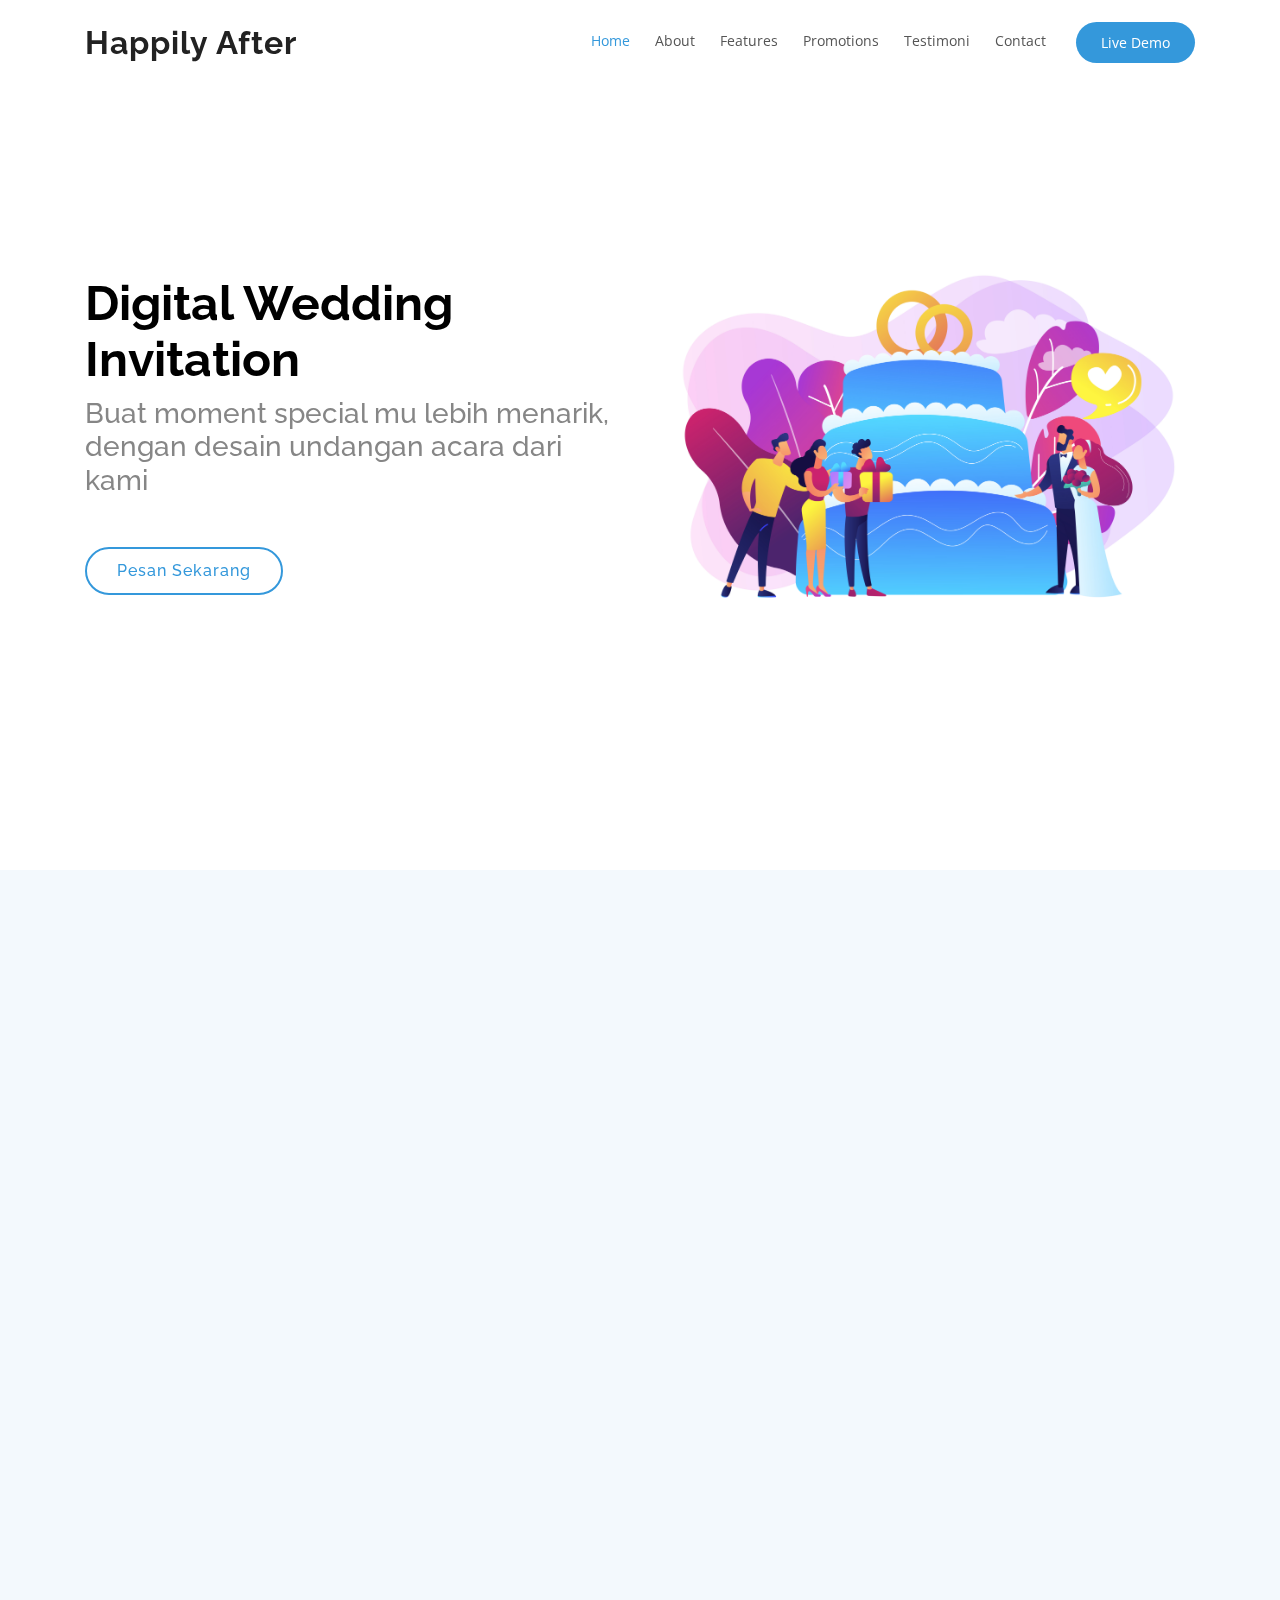
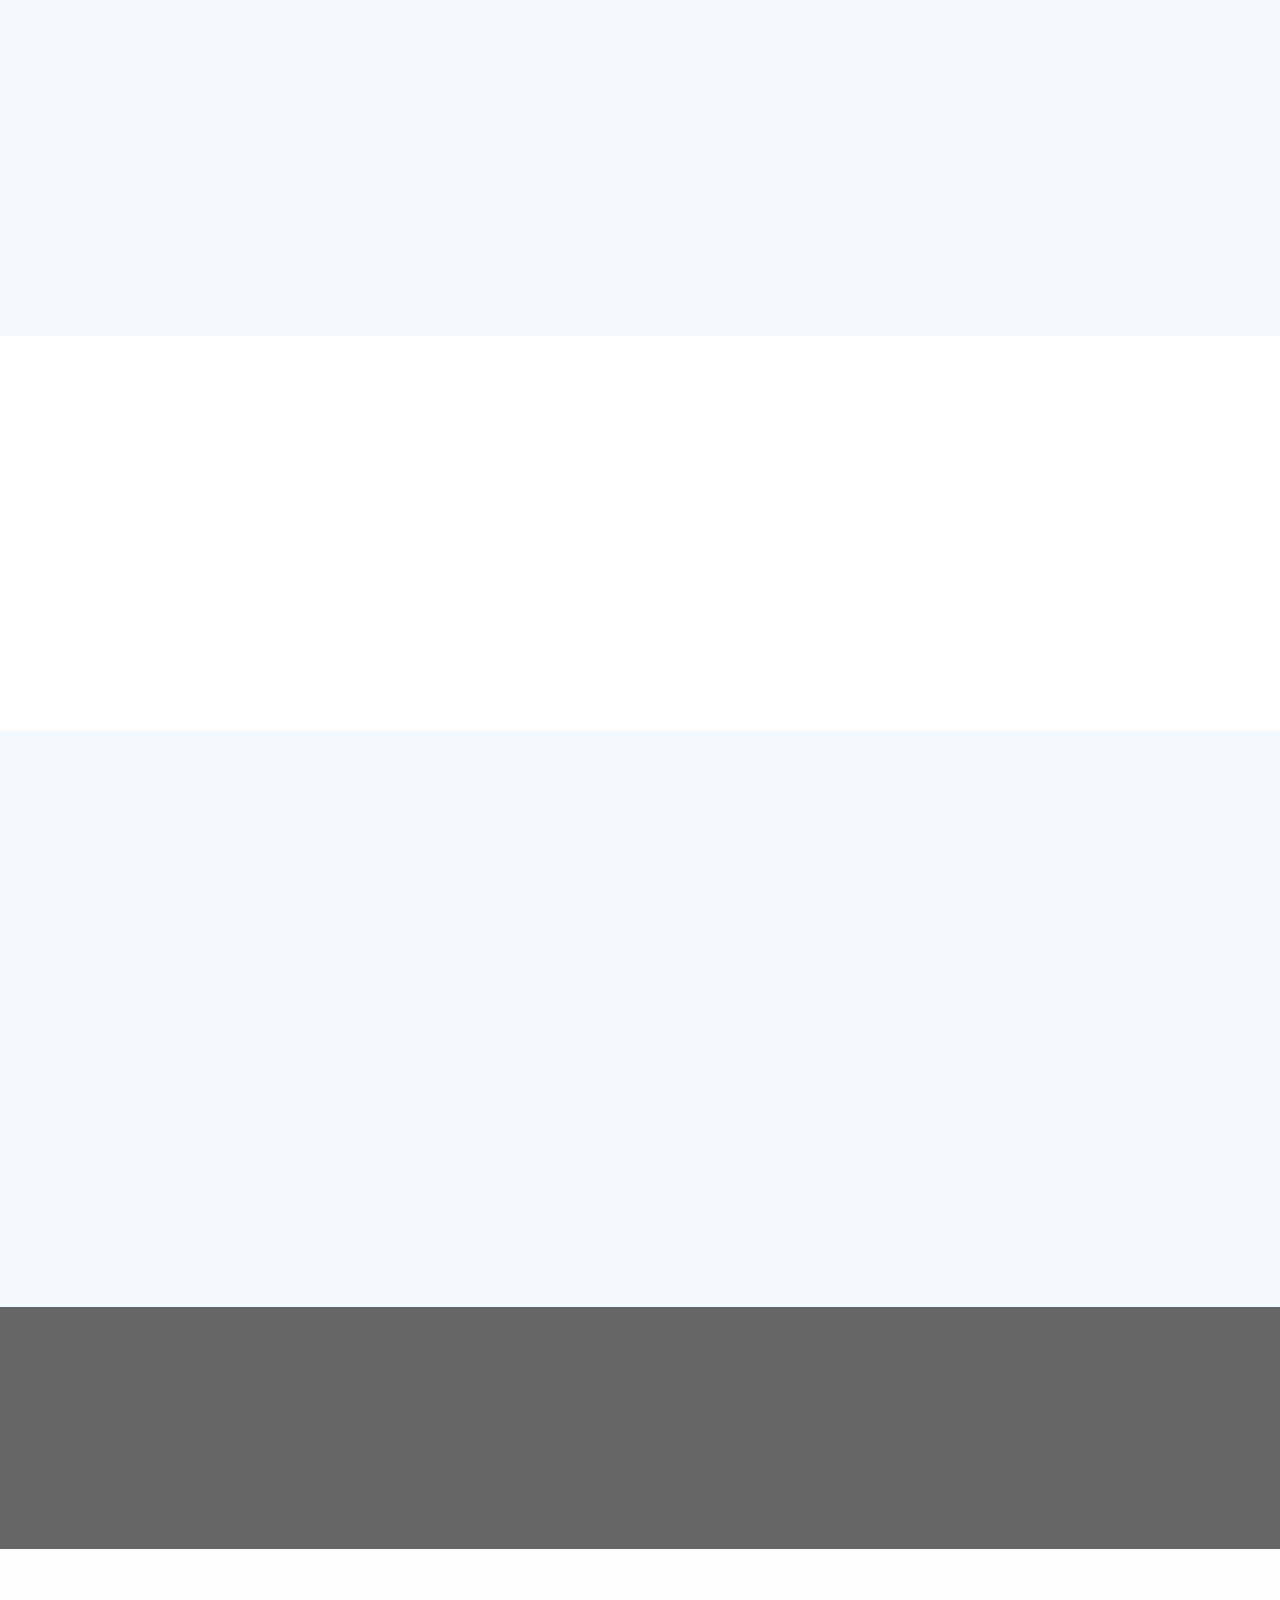
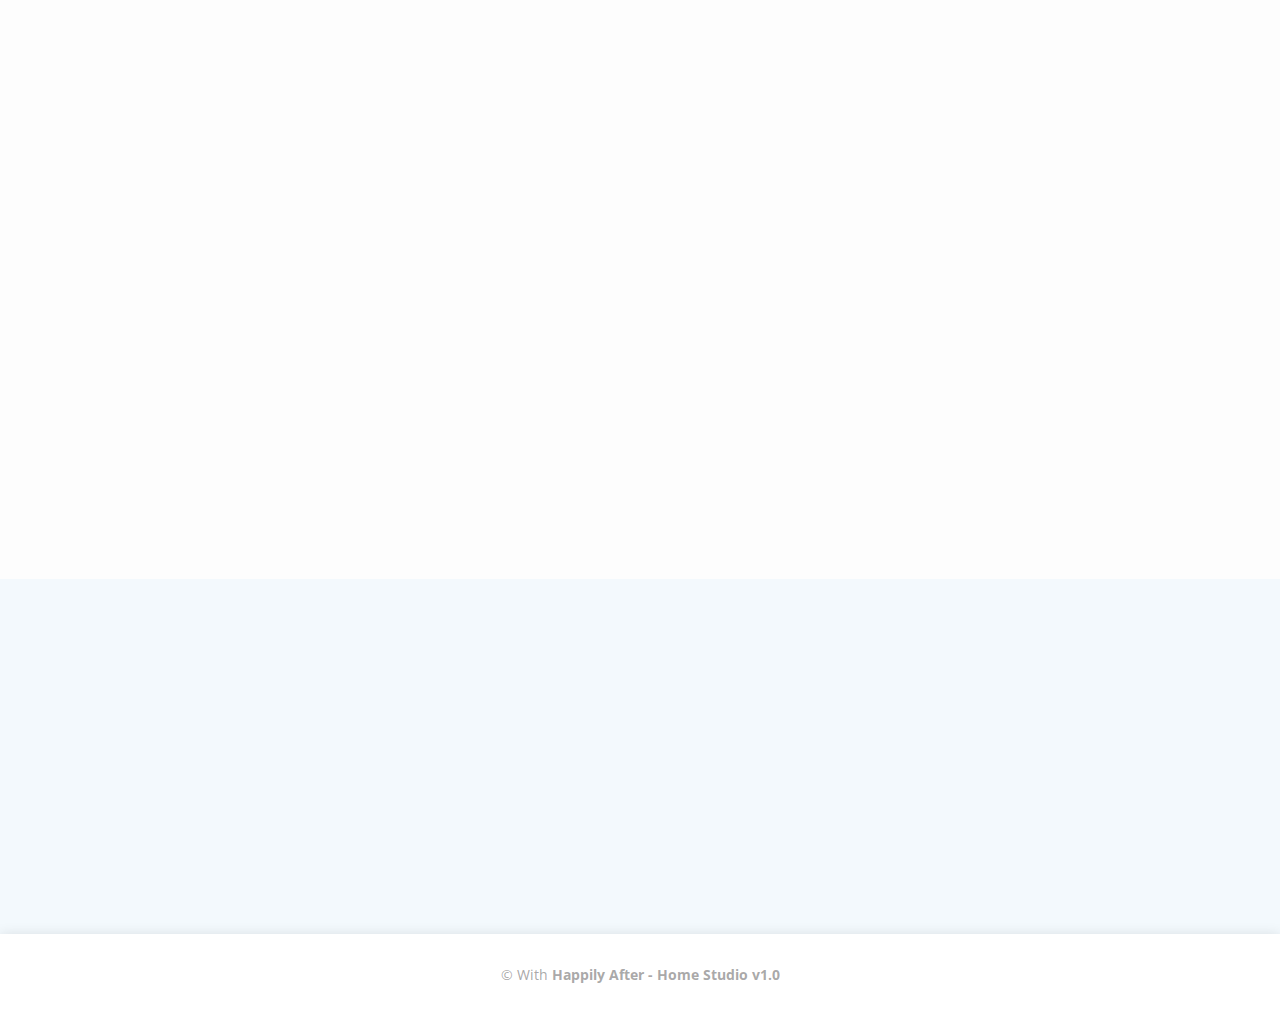
==== index.html @ ebf78a00 "final komit-1" ====
<!DOCTYPE html>
<html lang="en">
  <head>
    <meta charset="utf-8">
    <meta content="width=device-width, initial-scale=1.0" name="viewport">

    <title>Happily After</title>
    <meta content="" name="description">
    <meta content="" name="keywords">

    <!-- Favicons -->
    <link href="public/img/logo1.png" rel="icon">

    <!-- Google Fonts -->
    <link href="https://fonts.googleapis.com/css?family=Open+Sans:300,300i,400,400i,600,600i,700,700i|Raleway:300,300i,400,400i,500,500i,600,600i,700,700i|Poppins:300,300i,400,400i,500,500i,600,600i,700,700i" rel="stylesheet">

    <!-- Vendor CSS Files -->
    <link href="public/vendor/bootstrap/css/bootstrap.min.css" rel="stylesheet">
    <link href="public/vendor/icofont/icofont.min.css" rel="stylesheet">
    <link href="public/vendor/remixicon/remixicon.css" rel="stylesheet">
    <link href="public/vendor/boxicons/css/boxicons.min.css" rel="stylesheet">
    <link href="public/vendor/owl.carousel/assets/owl.carousel.min.css" rel="stylesheet">
    <link href="public/vendor/venobox/venobox.css" rel="stylesheet">
    <link href="public/vendor/aos/aos.css" rel="stylesheet">

    <!-- Template Main CSS File -->
    <link href="public/css/style.css" rel="stylesheet">


  </head>

  <!-- <body oncontextmenu="return false" onkeydown="return false;" onmousedown="return false;"> -->
  <body>

    <!-- ======= Header ======= -->
    <header id="header" class="fixed-top d-flex align-items-center">
      <div class="container d-flex align-items-center">

        <div class="logo mr-auto">
          <h2 class="text-light"><a href="#"><span>Happily After</span></a></h2>
          <!-- Uncomment below if you prefer to use an image logo -->
          <!-- <a href="index.html"><img src="assets/img/logo.png" alt="" class="img-fluid"></a>-->
        </div>

        <nav class="nav-menu d-none d-lg-block">
          <ul>
            <li class="active nav-link"><a href="#">Home</a></li>
            <li class="two"><a href="#about">About</a></li>
            <li class="nav-link"><a href="#features">Features</a></li>
            <li class="nav-link"><a href="#promotions">Promotions</a></li>
            <li class="nav-link"><a href="#promotions">Testimoni</a></li>
            <li class="nav-link"><a href="#contact">Contact</a></li>

            <li class="get-started"><a href="https://ha-demo.netlify.app">Live Demo</a></li>
          </ul>
        </nav><!-- .nav-menu -->

      </div>
    </header><!-- End Header -->


    <!-- ======= Hero Section ======= -->
    <section id="hero" class="d-flex align-items-center">

      <div class="container">
        <div class="row">
          <div class="col-lg-6 pt-5 pt-lg-0 order-2 order-lg-1 d-flex flex-column justify-content-center">
            <h1 data-aos="fade-up">Digital Wedding Invitation</h1>
            <h3 data-aos="fade-up" data-aos-delay="400">
              Buat moment special mu lebih menarik, dengan desain undangan acara dari kami
            </h3>
            <div data-aos="fade-up" data-aos-delay="800">
              <a href="https://api.whatsapp.com/send?phone=82262226562&text=Hallo%20happily%20after,%20Saya%20mau%20pesan%20undangan%20pernikahan." class="btn-get-started scrollto">Pesan Sekarang</a>
            </div>
          </div>
          <div class="col-lg-6 order-1 order-lg-2 hero-img" data-aos="fade-left" data-aos-delay="200">
            <img src="public/img/hero-img.jpg" class="img-fluid animated" alt="">
          </div>
        </div>
      </div>

    </section><!-- End Hero -->

    <section></section>



    <main id="main">

      <!-- ======= About Us Section ======= -->
      <section id="about" class="about">
        <div class="container">

          <div class="section-title" data-aos="fade-up">
            <h2>About Us</h2>
          </div>

            <div class="row content">
              <div class="col-lg-6" data-aos="fade-up" data-aos-delay="150">
                <p>
                  <h3>Percayakan Undangan Kamu Kepada Kami</h3>
                  <i><small>
                    Happily After merupakan sebuah platform untuk menginisiasi trend baru dalam pembuatan digital invitation. 
                    Disini kami akan membantu menetukan desain undangan tebaik untuk hari spesial kamu.
                  </small></i> 
                </p>
                <ul>
                  <li><i class="ri-award-line"></i> Butuh undangan acara lainnya ? Kami siap membantu.</li>
                  <li><i class="ri-award-line"></i> Biaya Hosting ? GRATIS!!</li>
                  <li><i class="ri-award-line"></i> Kami bantu dalam penyesuaian desain.</li>
                </ul>
                <i><small>
                  Kamu tidak perlu khawatir lagi tentang permasalahan jumlah undangan yang dicetak, dengan undangan online kamu bisa menghemat segalanya.
                </small></i> 
              </div>
              <div class="col-6 col-md-6 pt-4 pt-lg-0 text-right" data-aos="fade-up" data-aos-delay="300"><br>
                <img src="public/img/logo1.png" class="img-fluid" alt="" data-aos="zoom-in">
              </div>

            </div><br><br>


            <!-- about more -->
            <section class="services">
              <div class="section-title" data-aos="fade-up" data-aos-delay="150">
                <h4 style="color: black;">Kelebihan Menggunakan Undangan Digital</h4>
                <hr>
              </div>

              <div class="row">
                <div class="col-md-6 col-lg-3 d-flex align-items-stretch mb-5 mb-lg-0">
                  <div class="icon-box" data-aos="fade-up" data-aos-delay="100">
                    <div class="icon"><i class='bx bx-paper-plane'></i></div>
                    <h4 class="title"><a href="">Menghemat Penggunaan Kertas</a></h4>
                    <p class="description">Dengan mengurangi penggunaan kertas, kamu sudah ikut serta dalam menghijaukan bumi</p>
                  </div>
                </div>

                <div class="col-md-6 col-lg-3 d-flex align-items-stretch mb-5 mb-lg-0">
                  <div class="icon-box" data-aos="fade-up" data-aos-delay="200">
                    <div class="icon"><i class='bx bx-trending-down'></i></div>
                    <h4 class="title"><a href="">Hemat Biaya</a></h4>
                    <p class="description">Undangan digital menekan pengeluaran biaya, karena kamu tidak perlu lagi memikirkan biaya cetak</p>
                  </div>
                </div>

                <div class="col-md-6 col-lg-3 d-flex align-items-stretch mb-5 mb-lg-0">
                  <div class="icon-box" data-aos="fade-up" data-aos-delay="300">
                    <div class="icon"><i class='bx bxs-share-alt' ></i></div>
                    <h4 class="title"><a href="">Share Unlimited </a></h4>
                    <p class="description">Kamu dapat membagikan undangan pernikahan mu ke banyak orang</p>
                  </div>
                </div>
                <div class="col-md-6 col-lg-3 d-flex align-items-stretch mb-5 mb-lg-0">
                  <div class="icon-box" data-aos="fade-up" data-aos-delay="400">
                    <div class="icon"><i class='bx bx-timer'></i></div>
                    <h4 class="title"><a href="">Menghemat Waktu </a></h4>
                    <p class="description">Cukup beritahu kami, kami akan urus sampai undangan mengudara </p>
                  </div>
                </div>

              </div>
            </section>

          </div>

        </div>
      </section><!-- End About Us Section

        <!-- ======= Features Section ======= -->
    <section id="features" class="features">
      <div class="container">

        <div class="section-title" data-aos="fade-up">
          <h2>Features</h2>
          <p>Untuk Undangan Kamu Menjadi Lebih Spesial</p>
        </div>

        <div class="row" data-aos="fade-up" data-aos-delay="300">
          <div class="col-lg-3 col-md-4">
            <div class="icon-box">
              <i class="bx bxs-music" style="color: #ffbb2c;"></i>
              <h3><a href="">Lagu Favorit</a></h3>
            </div>
          </div>
          <div class="col-lg-3 col-md-4 mt-4 mt-md-0">
            <div class="icon-box">
              <i class="bx bx-photo-album" style="color: #5578ff;"></i>
              <h3><a href="">Gallery Foto</a></h3>
            </div>
          </div>
          <div class="col-lg-3 col-md-4 mt-4 mt-md-0">
            <div class="icon-box">
              <i class="bx bx-slideshow" style="color: #e80368;"></i>
              <h3><a href="">Slideshow Utama</a></h3>
            </div>
          </div>
          <div class="col-lg-3 col-md-4 mt-4 mt-lg-0">
            <div class="icon-box">
              <i class="bx bx-user-circle" style="color: #e361ff;"></i>
              <h3><a href="">Biodata</a></h3>
            </div>
          </div>
          <div class="col-lg-3 col-md-4 mt-4">
            <div class="icon-box">
              <i class="bx bxs-heart" style="color: #47aeff;"></i>
              <h3><a href="">Cerita Cinta</a></h3>
            </div>
          </div>
          <div class="col-lg-3 col-md-4 mt-4">
            <div class="icon-box">
              <i class="bx bxl-youtube" style="color: #ffa76e;"></i>
              <h3><a href="">Share Video</a></h3>
            </div>
          </div>
          <div class="col-lg-3 col-md-4 mt-4">
            <div class="icon-box">
              <i class="bx bx-map" style="color: #11dbcf;"></i>
              <h3><a href="">Denah Lokasi</a></h3>
            </div>
          </div>
          <div class="col-lg-3 col-md-4 mt-4">
            <div class="icon-box">
              <i class="bx bx-book-reader" style="color: #4233ff;"></i>
              <h3><a href="">Detail Acara</a></h3>
            </div>
          </div>
          <!-- <div class="col-lg-3 col-md-4 mt-4">
            <div class="icon-box">
              <i class="ri-anchor-line" style="color: #b2904f;"></i>
              <h3><a href="">Dirada Pack</a></h3>
            </div>
          </div>
          <div class="col-lg-3 col-md-4 mt-4">
            <div class="icon-box">
              <i class="ri-disc-line" style="color: #b20969;"></i>
              <h3><a href="">Moton Ideal</a></h3>
            </div>
          </div>
          <div class="col-lg-3 col-md-4 mt-4">
            <div class="icon-box">
              <i class="ri-base-station-line" style="color: #ff5828;"></i>
              <h3><a href="">Verdo Park</a></h3>
            </div>
          </div>
          <div class="col-lg-3 col-md-4 mt-4">
            <div class="icon-box">
              <i class="ri-fingerprint-line" style="color: #29cc61;"></i>
              <h3><a href="">Flavor Nivelanda</a></h3>
            </div>
          </div>
        </div> -->

      </div>
    </section><!-- End Features Section -->

        <!-- ======= Services Section/ Futures ======= -->
        <!-- <section id="services" class="services">
          <div class="container">

            <div class="section-title" data-aos="fade-up">
              <h2>Features</h2>
              <p>Untuk Undangan Kamu Menjadi Lebih Spesial</p>
            </div>

            <div class="row">
              <div class="col-md-6 col-lg-3 d-flex align-items-stretch mb-5 mb-lg-0">
                <div class="icon-box" data-aos="fade-up" data-aos-delay="100">
                  <div class="icon"><i class="bx bxs-music"></i></div>
                  <h4 class="title"><a href="">Lagu Favorit</a></h4>
                  <p class="description">Permanis undangan kamu dengan iringan lagu kesukaan kamu</p>
                </div>
              </div>

              <div class="col-md-6 col-lg-3 d-flex align-items-stretch mb-5 mb-lg-0">
                <div class="icon-box" data-aos="fade-up" data-aos-delay="200">
                  <div class="icon"><i class="bx bx-photo-album"></i></div>
                  <h4 class="title"><a href="">Gallery Foto</a></h4>
                  <p class="description">Kenang dan abadikan moment terbaik kamu untuk kerabat dan teman-teman</p>
                </div>
              </div>

              <div class="col-md-6 col-lg-3 d-flex align-items-stretch mb-5 mb-lg-0">
                <div class="icon-box" data-aos="fade-up" data-aos-delay="300">
                  <div class="icon"><i class="bx bx-slideshow"></i></div>
                  <h4 class="title"><a href="">Slide Show</a></h4>
                  <p class="description">Tampilkan foto terbaik kamu yang akan berganti secara otomatis</p>
                </div>
              </div>
              <div class="col-md-6 col-lg-3 d-flex align-items-stretch mb-5 mb-lg-0">
                <div class="icon-box" data-aos="fade-up" data-aos-delay="400">
                  <div class="icon"><i class="bx bx-user-circle"></i></div>
                  <h4 class="title"><a href="">Biodata </a></h4>
                  <p class="description">Bagikan cerita perjalan cinta romantis kamu dan pasangan </p>
                </div>
              </div>

            </div>
            
            <br><br>

            <div class="row">
              <div class="col-md-6 col-lg-3 d-flex align-items-stretch mb-5 mb-lg-0">
                  <div class="icon-box" data-aos="fade-up" data-aos-delay="400">
                    <div class="icon"><i class="bx bxs-heart"></i></div>
                    <h4 class="title"><a href="">Historikal</a></h4>
                    <p class="description">Bagikan cerita perjalan cinta romantis kamu dan pasangan </p>
                  </div>
                </div>
                
                <div class="col-md-6 col-lg-3 d-flex align-items-stretch mb-5 mb-lg-0">
                  <div class="icon-box" data-aos="fade-up" data-aos-delay="400">
                    <div class="icon"><i class="bx bxl-youtube"></i></div>
                    <h4 class="title"><a href="">Share Video</a></h4>
                    <p class="description">Bagikan moment video bahagai kamu disini</p>
                  </div>
                </div>

                <div class="col-md-6 col-lg-3 d-flex align-items-stretch mb-5 mb-lg-0">
                  <div class="icon-box" data-aos="fade-up" data-aos-delay="400">
                    <div class="icon"><i class="bx bx-map"></i></div>
                    <h4 class="title"><a href="">Denah Lokasi</a></h4>
                    <p class="description">Tentukan lokasi acara kamu untuk mempermudah tamu undangan</p>
                  </div>
                </div>

                <div class="col-md-6 col-lg-3 d-flex align-items-stretch mb-5 mb-lg-0">
                  <div class="icon-box" data-aos="fade-up" data-aos-delay="400">
                    <div class="icon"><i class="bx bx-book-reader"></i></div>
                    <h4 class="title"><a href="">Detail Acara </a></h4>
                    <p class="description">Informasikan acara special kamu dan pasangan secara detail</p>
                  </div>
                </div>

            </div>
          </div>
        </section>End Services Section -->


        <!-- ======= Promotions Section ======= -->
        <section id="promotions" class="testimonials section-bg">
          <div class="container">

            <div class="section-title promosi" data-aos="fade-up">
              <h2>Promotions</h2>
              <p>Promo yang akan Kamu dapat di Bulan ini</p>
            </div>

            <div class="owl-carousel testimonials-carousel" data-aos="fade-up" data-aos-delay="200">

              <div class="testimonial-wrap">
                <div class="testimonial-item">
                  <h3>Saul Goodman</h3>
                  <h4>Ceo &amp; Founder</h4>
                  <p>
                    <i class="bx bxs-quote-alt-left quote-icon-left"></i>
                    Proin iaculis purus consequat sem cure digni ssim donec porttitora entum suscipit rhoncus. Accusantium quam, ultricies eget id, aliquam eget nibh et. Maecen aliquam, risus at semper.
                    <i class="bx bxs-quote-alt-right quote-icon-right"></i>
                  </p>
                </div>
              </div>

              <div class="testimonial-wrap">
                <div class="testimonial-item">
                  <h3>Sara Wilsson</h3>
                  <h4>Designer</h4>
                  <p>
                    <i class="bx bxs-quote-alt-left quote-icon-left"></i>
                    Export tempor illum tamen malis malis eram quae irure esse labore quem cillum quid cillum eram malis quorum velit fore eram velit sunt aliqua noster fugiat irure amet legam anim culpa.
                    <i class="bx bxs-quote-alt-right quote-icon-right"></i>
                  </p>
                </div>
              </div>

              <div class="testimonial-wrap">
                <div class="testimonial-item">
                  <h3>Jena Karlis</h3>
                  <h4>Store Owner</h4>
                  <p>
                    <i class="bx bxs-quote-alt-left quote-icon-left"></i>
                    Enim nisi quem export duis labore cillum quae magna enim sint quorum nulla quem veniam duis minim tempor labore quem eram duis noster aute amet eram fore quis sint minim.
                    <i class="bx bxs-quote-alt-right quote-icon-right"></i>
                  </p>
                </div>
              </div>

            </div>

          </div>
        </section><!-- End Promo Section -->

         <!-- ======= Call To Action Section ======= -->
         <section id="call-to-action">
          <div class="container">
            <div class="row" data-aos="zoom-in">
              <div class="col-lg-9 text-center text-lg-left">
                <h3 class="cta-title">Ayo Pesan Sekarang Juga</h3>
                <p class="cta-text"> Hubungi kami via whatsapp atau pun email, Kami akan selalu siap membantu kamu.</p>
              </div>
              <div class="col-lg-3 cta-btn-container text-center">
                <a class="cta-btn align-middle" href="https://api.whatsapp.com/send?phone=82262226562&text=Hallo%20happily%20after,%20Saya%20mau%20pesan%20undangan%20pernikahan." class="btn-get-started scrollto">Hubungi Kami</a>
              </div>
            </div>

          </div>
        </section><!-- End Call To Action Section -->

        <!-- ======= Testimonials Section ======= -->
        <section id="testimonials" class="testimonials section-bg">
          <div class="container">

            <div class="section-title" data-aos="fade-up">
              <h2>Testimoni</h2>
              <p>Apa Kata Mereka Yang Sudah Menjadi Bagian Dari Happily After <p style="color: red;">(!!! UNDER MAINTANCE !!!)</p></p>
            </div>

            <div class="owl-carousel testimonials-carousel" data-aos="fade-up" data-aos-delay="200">

              <div class="testimonial-wrap">
                <div class="testimonial-item">
                  <img src="public/img/testimonials/testimonials-1.jpg" class="testimonial-img" alt="">
                  <h3>Saul Goodman</h3>
                  <h4>Ceo &amp; Founder</h4>
                  <p>
                    <i class="bx bxs-quote-alt-left quote-icon-left"></i>
                    Proin iaculis purus consequat sem cure digni ssim donec porttitora entum suscipit rhoncus. Accusantium quam, ultricies eget id, aliquam eget nibh et. Maecen aliquam, risus at semper.
                    <i class="bx bxs-quote-alt-right quote-icon-right"></i>
                  </p>
                </div>
              </div>

              <div class="testimonial-wrap">
                <div class="testimonial-item">
                  <img src="public/img/testimonials/testimonials-2.jpg" class="testimonial-img" alt="">
                  <h3>Sara Wilsson</h3>
                  <h4>Designer</h4>
                  <p>
                    <i class="bx bxs-quote-alt-left quote-icon-left"></i>
                    Export tempor illum tamen malis malis eram quae irure esse labore quem cillum quid cillum eram malis quorum velit fore eram velit sunt aliqua noster fugiat irure amet legam anim culpa.
                    <i class="bx bxs-quote-alt-right quote-icon-right"></i>
                  </p>
                </div>
              </div>

              <div class="testimonial-wrap">
                <div class="testimonial-item">
                  <img src="public/img/testimonials/testimonials-3.jpg" class="testimonial-img" alt="">
                  <h3>Jena Karlis</h3>
                  <h4>Store Owner</h4>
                  <p>
                    <i class="bx bxs-quote-alt-left quote-icon-left"></i>
                    Enim nisi quem export duis labore cillum quae magna enim sint quorum nulla quem veniam duis minim tempor labore quem eram duis noster aute amet eram fore quis sint minim.
                    <i class="bx bxs-quote-alt-right quote-icon-right"></i>
                  </p>
                </div>
              </div>

              <div class="testimonial-wrap">
                <div class="testimonial-item">
                  <img src="public/img/testimonials/testimonials-4.jpg" class="testimonial-img" alt="">
                  <h3>Matt Brandon</h3>
                  <h4>Freelancer</h4>
                  <p>
                    <i class="bx bxs-quote-alt-left quote-icon-left"></i>
                    Fugiat enim eram quae cillum dolore dolor amet nulla culpa multos export minim fugiat minim velit minim dolor enim duis veniam ipsum anim magna sunt elit fore quem dolore labore illum veniam.
                    <i class="bx bxs-quote-alt-right quote-icon-right"></i>
                  </p>
                </div>
              </div>

              <div class="testimonial-wrap">
                <div class="testimonial-item">
                  <img src="public/img/testimonials/testimonials-5.jpg" class="testimonial-img" alt="">
                  <h3>John Larson</h3>
                  <h4>Entrepreneur</h4>
                  <p>
                    <i class="bx bxs-quote-alt-left quote-icon-left"></i>
                    Quis quorum aliqua sint quem legam fore sunt eram irure aliqua veniam tempor noster veniam enim culpa labore duis sunt culpa nulla illum cillum fugiat legam esse veniam culpa fore nisi cillum quid.
                    <i class="bx bxs-quote-alt-right quote-icon-right"></i>
                  </p>
                </div>
              </div>

            </div>

          </div>
        </section>
        <!-- End Testimonials Section -->


        <!-- ======= Contact Section ======= -->
        <section id="contact" class="contact">
          <div class="container">

            <div class="section-title" data-aos="fade-up">
              <h2>Contact</h2>
            </div>

            <div class="row">

              <div class="col-lg-4 col-md-6" data-aos="fade-up" data-aos-delay="100">
                <div class="contact-about">
                  <h3>Happily After</h3>
                  <p>Tetap terhubung dengan kami melalui media sosial yang tersedia.
                  </p>
                  <div class="social-links">
                    <a href="#" class="instagram"><i class="icofont-instagram"></i></a>
                    <a href="https://api.whatsapp.com/send?phone=82262226562&text=Hallo%20happily%20after,%20Saya%20mau%20pesan%20undangan%20pernikahan." class="btn-get-started scrollto" class="whatsapp"><i class="icofont-whatsapp"></i></a>
                  </div>
                </div>
              </div>

              <div class="col-lg-3 col-md-6 mt-4 mt-md-0" data-aos="fade-up" data-aos-delay="200">
                <div class="info">
                  
                  <div>
                    <i class="ri-mail-send-line"></i>
                    <p>happilyafter.invitation@gmail.com</p>
                  </div>
                  
                  <div>
                    <i class="ri-phone-line"></i>
                    <p>+62 8</p>
                  </div>

                </div>
              </div>

              <div class="col-lg-5 col-md-12" data-aos="fade-up" data-aos-delay="300">
                <div class="info">
                  <div>
                    <i class="ri-map-pin-line"></i>
                    <p>Kabupaten Kuningan<br>Jawa Barat</p>
                  </div>
                </div>
              </div>

            </div>

          </div>
        </section><!-- End Contact Section -->

    </main><!-- End #main -->

    <!-- ======= Footer ======= -->
    <footer id="footer">
      <div class="container">
        <div class="row d-flex align-items-center">
          <div class="col-lg-12 text-center">
            <div class="copyright">
              &copy; With <strong>Happily After - Home Studio v1.0 </strong>
            </div>
            <div class="credits">
              <!-- All the links in the footer should remain intact. -->
              <!-- You can delete the links only if you purchased the pro version. -->
              <!-- Licensing information: https://bootstrapmade.com/license/ -->
              <!-- Purchase the pro version with working PHP/AJAX contact form: https://bootstrapmade.com/vesperr-free-bootstrap-template/ -->
              <!-- Powered by <a href="https://bootstrapmade.com/">BootstrapMade</a> -->
            </div>
          </div>
          <div class="col-lg-6">
            <!-- <nav class="footer-links text-lg-right text-center pt-2 pt-lg-0">
              <a href="#intro" class="scrollto">Home</a>
              <a href="#about" class="scrollto">About</a>
              <a href="#">Privacy Policy</a>
              <a href="#">Terms of Use</a>
            </nav> -->
          </div>
        </div>
      </div>
    </footer><!-- End Footer -->

    <a href="#" class="back-to-top"><i class="icofont-simple-up"></i></a>
  

  



    




  
    <!-- This javascript -->

    <a href="#" class="back-to-top"><i class="icofont-simple-up"></i></a>

    <!-- Vendor JS Files -->
    <script src="public/vendor/jquery/jquery.min.js"></script>
    <script src="public/vendor/bootstrap/js/bootstrap.bundle.min.js"></script>
    <script src="public/vendor/jquery.easing/jquery.easing.min.js"></script>
    <script src="public/vendor/php-email-form/validate.js"></script>
    <script src="public/vendor/waypoints/jquery.waypoints.min.js"></script>
    <script src="public/vendor/counterup/counterup.min.js"></script>
    <script src="public/vendor/owl.carousel/owl.carousel.min.js"></script>
    <script src="public/vendor/isotope-layout/isotope.pkgd.min.js"></script>
    <script src="public/vendor/venobox/venobox.min.js"></script>
    <script src="public/vendor/aos/aos.js"></script>

  
  
    
    <!-- Template Main JS File -->
    <script src="public/js/main.js"></script>

    <!-- Anti Inspect Element -->
    <!-- <script type="text/javascript">
    document.onmousedown=disableclick;
    status="Dilarang Melihat";
    function disableclick(event)
    {
      if(event.button==2)
      {
        alert(status);
        return false;   
      }
    }
    </script> -->
    
  </body>
</html>
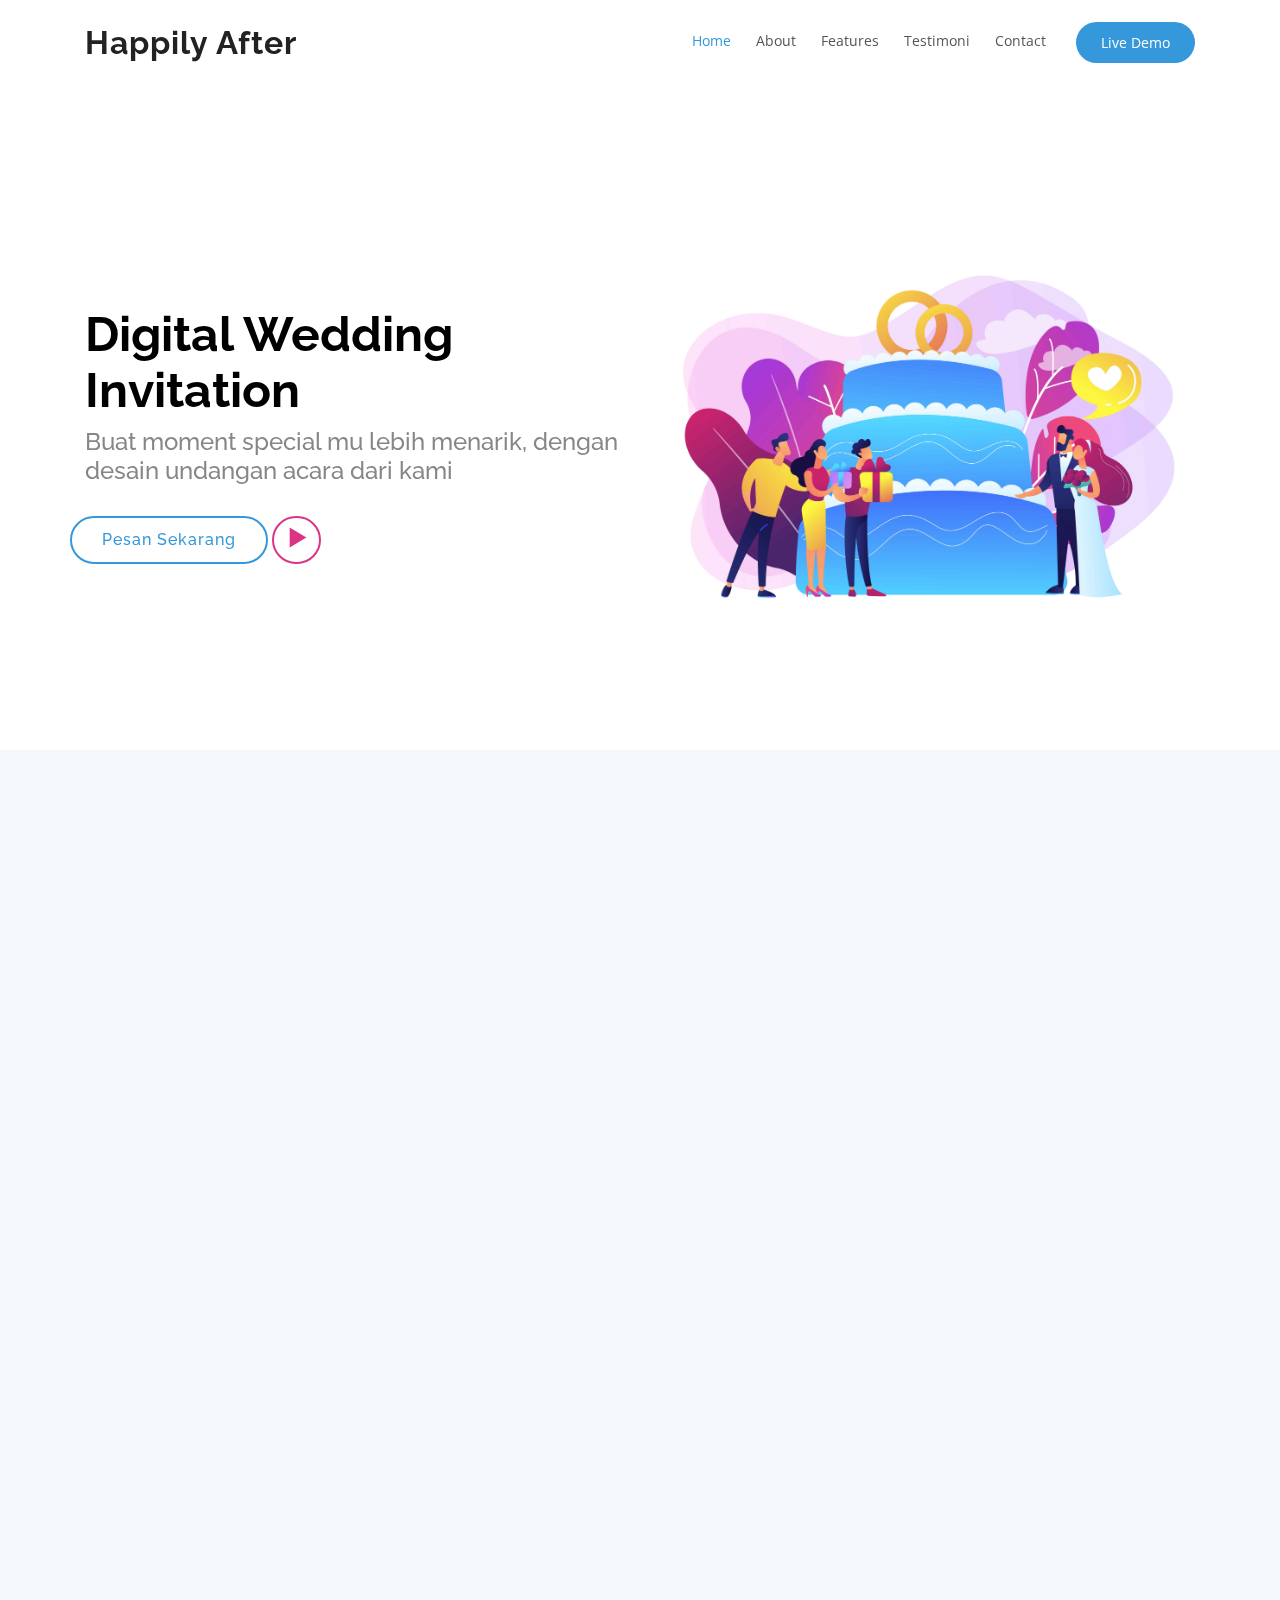
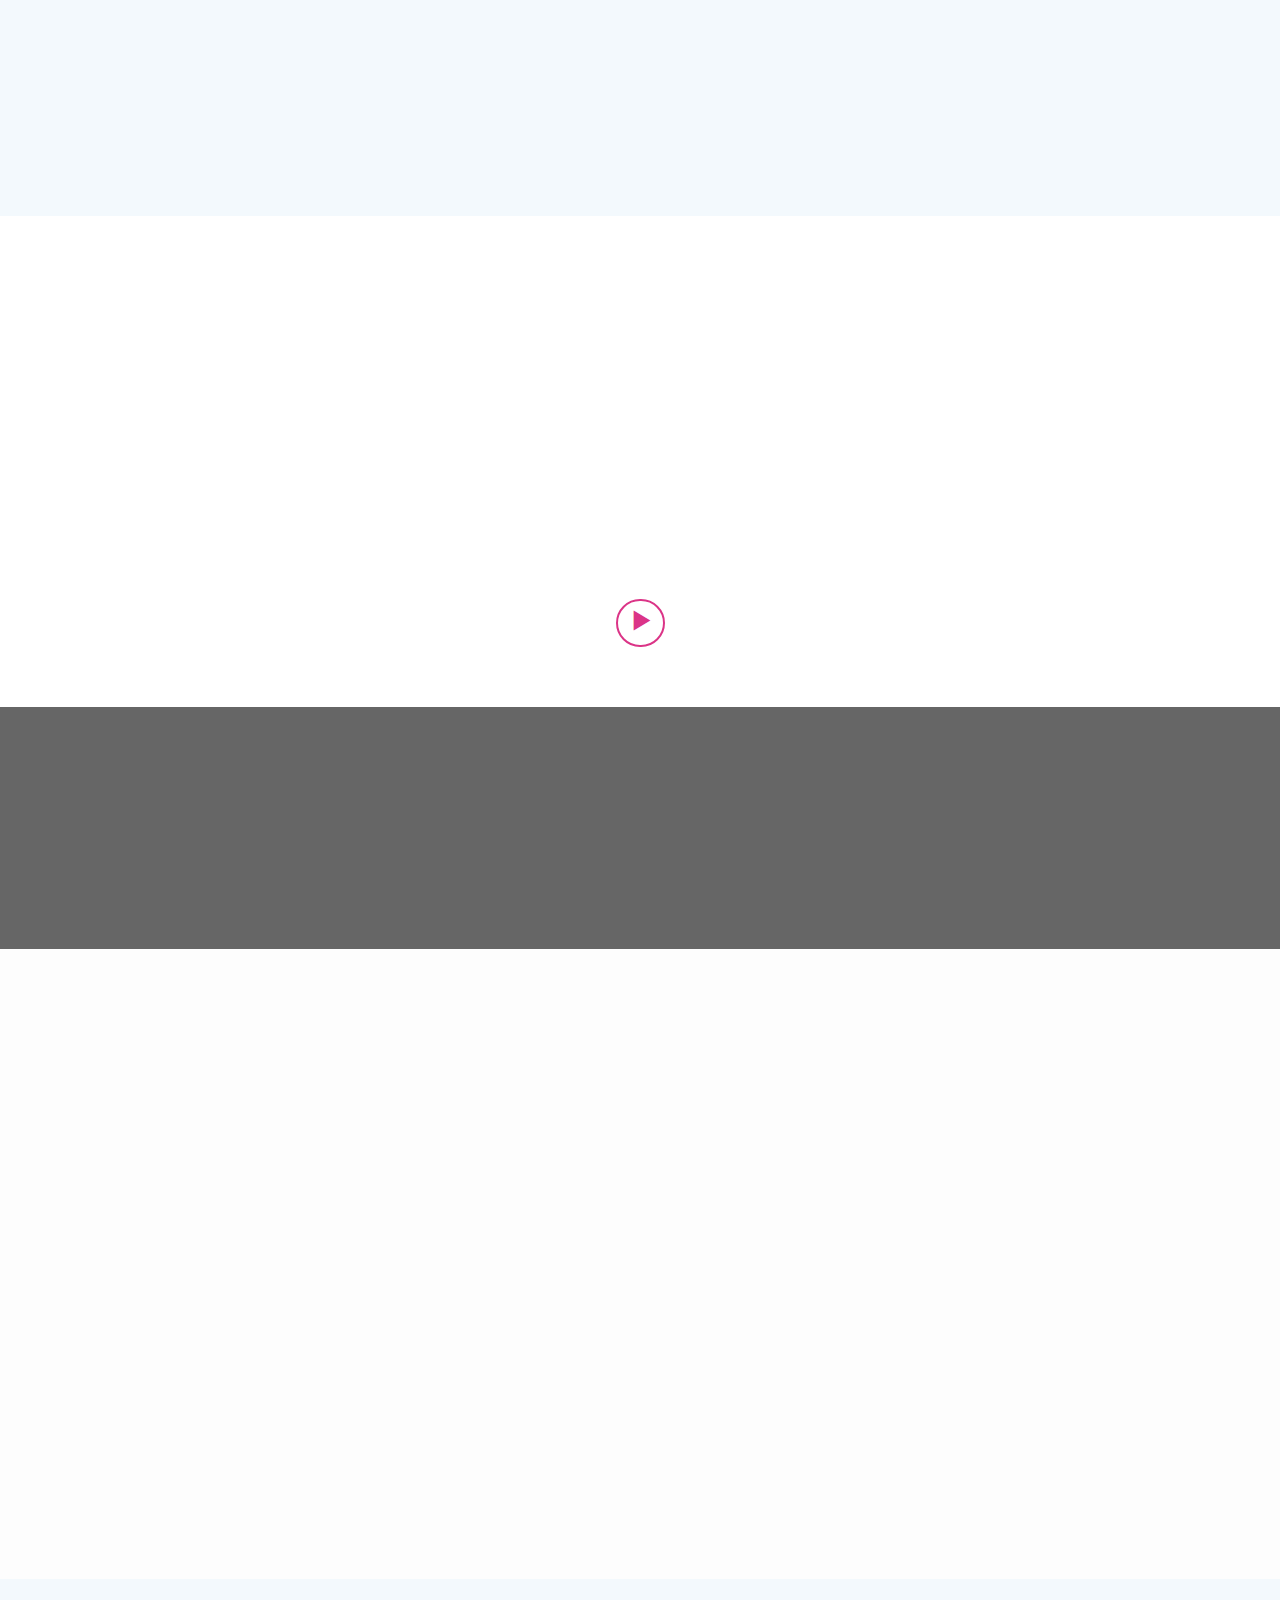
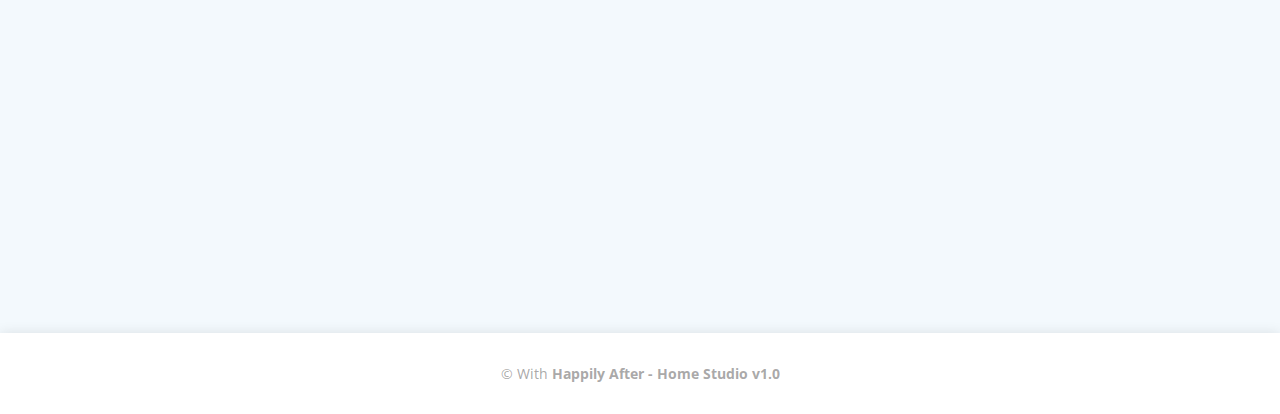
==== commit 033a6fe4: "Final Commit-1" ====
--- a/index.html
+++ b/index.html
@@ -9,29 +9,26 @@
     <meta content="" name="keywords">
 
     <!-- Favicons -->
-    <link href="public/img/logo1.png" rel="icon">
-
+    <link href="img/logo1.png" rel="icon">
+    
     <!-- Google Fonts -->
     <link href="https://fonts.googleapis.com/css?family=Open+Sans:300,300i,400,400i,600,600i,700,700i|Raleway:300,300i,400,400i,500,500i,600,600i,700,700i|Poppins:300,300i,400,400i,500,500i,600,600i,700,700i" rel="stylesheet">
 
     <!-- Vendor CSS Files -->
-    <link href="public/vendor/bootstrap/css/bootstrap.min.css" rel="stylesheet">
-    <link href="public/vendor/icofont/icofont.min.css" rel="stylesheet">
-    <link href="public/vendor/remixicon/remixicon.css" rel="stylesheet">
-    <link href="public/vendor/boxicons/css/boxicons.min.css" rel="stylesheet">
-    <link href="public/vendor/owl.carousel/assets/owl.carousel.min.css" rel="stylesheet">
-    <link href="public/vendor/venobox/venobox.css" rel="stylesheet">
-    <link href="public/vendor/aos/aos.css" rel="stylesheet">
+    <link href="vendor/bootstrap/css/bootstrap.min.css" rel="stylesheet">
+    <link href="vendor/icofont/icofont.min.css" rel="stylesheet">
+    <link href="vendor/boxicons/css/boxicons.min.css" rel="stylesheet">
+    <link href="vendor/remixicon/remixicon.css" rel="stylesheet">
+    <link href="vendor/owl.carousel/assets/owl.carousel.min.css" rel="stylesheet">
+    <link href="vendor/aos/aos.css" rel="stylesheet">
 
     <!-- Template Main CSS File -->
-    <link href="public/css/style.css" rel="stylesheet">
-
+    <link href="css/style.css" rel="stylesheet">
 
   </head>
 
   <!-- <body oncontextmenu="return false" onkeydown="return false;" onmousedown="return false;"> -->
   <body>
-
     <!-- ======= Header ======= -->
     <header id="header" class="fixed-top d-flex align-items-center">
       <div class="container d-flex align-items-center">
@@ -47,8 +44,7 @@
             <li class="active nav-link"><a href="#">Home</a></li>
             <li class="two"><a href="#about">About</a></li>
             <li class="nav-link"><a href="#features">Features</a></li>
-            <li class="nav-link"><a href="#promotions">Promotions</a></li>
-            <li class="nav-link"><a href="#promotions">Testimoni</a></li>
+            <li class="nav-link"><a href="#testimonials">Testimoni</a></li>
             <li class="nav-link"><a href="#contact">Contact</a></li>
 
             <li class="get-started"><a href="https://ha-demo.netlify.app">Live Demo</a></li>
@@ -57,117 +53,115 @@
 
       </div>
     </header><!-- End Header -->
-
-
-    <!-- ======= Hero Section ======= -->
-    <section id="hero" class="d-flex align-items-center">
-
+    
+   <!-- ======= Hero Section ======= -->
+   <section id="hero" class="d-flex align-items-center">
+
+    <div class="container">
+      <div class="row">
+        <div class="col-lg-6 pt-5 pt-lg-0 order-2 order-lg-1 d-flex flex-column justify-content-center">
+          <h1 data-aos="fade-up">Digital Wedding Invitation</h1>
+          <h2 data-aos="fade-up" data-aos-delay="1400">
+            Buat moment special mu lebih menarik, dengan desain undangan acara dari kami
+          </h2>
+          <div data-aos="fade-up" data-aos-delay="1800" class="btn-hero">
+            <div class="row">
+              <a href="https://api.whatsapp.com/send?phone=6282262226562&text=Hallo%20happily%20after,%20Saya%20mau%20pesan%20undangan%20pernikahan." class="btn-get-started scrollto">Pesan Sekarang</a> &nbsp;
+              <a href="https://ha-demo.netlify.app" class="btn-get-live p-0"><i class='bx bx-play text-center ml-1' style="font-size: 40px;" ></i></a>
+            </div>
+            
+          </div>
+        </div>
+        <div class="col-lg-6 order-1 order-lg-2 hero-img" data-aos="fade-left" data-aos-delay="1200">
+          <img src="img/hero-img.jpg" class="img-fluid animated" alt="">
+        </div>
+      </div>
+    </div>
+
+  </section><!-- End Hero -->
+
+  <main id="main">
+    <!-- ======= About Us Section ======= -->
+    <section id="about" class="about">
       <div class="container">
-        <div class="row">
-          <div class="col-lg-6 pt-5 pt-lg-0 order-2 order-lg-1 d-flex flex-column justify-content-center">
-            <h1 data-aos="fade-up">Digital Wedding Invitation</h1>
-            <h3 data-aos="fade-up" data-aos-delay="400">
-              Buat moment special mu lebih menarik, dengan desain undangan acara dari kami
-            </h3>
-            <div data-aos="fade-up" data-aos-delay="800">
-              <a href="https://api.whatsapp.com/send?phone=82262226562&text=Hallo%20happily%20after,%20Saya%20mau%20pesan%20undangan%20pernikahan." class="btn-get-started scrollto">Pesan Sekarang</a>
-            </div>
-          </div>
-          <div class="col-lg-6 order-1 order-lg-2 hero-img" data-aos="fade-left" data-aos-delay="200">
-            <img src="public/img/hero-img.jpg" class="img-fluid animated" alt="">
-          </div>
-        </div>
-      </div>
-
-    </section><!-- End Hero -->
-
-    <section></section>
-
-
-
-    <main id="main">
-
-      <!-- ======= About Us Section ======= -->
-      <section id="about" class="about">
-        <div class="container">
-
-          <div class="section-title" data-aos="fade-up">
-            <h2>About Us</h2>
-          </div>
-
-            <div class="row content">
-              <div class="col-lg-6" data-aos="fade-up" data-aos-delay="150">
-                <p>
-                  <h3>Percayakan Undangan Kamu Kepada Kami</h3>
-                  <i><small>
-                    Happily After merupakan sebuah platform untuk menginisiasi trend baru dalam pembuatan digital invitation. 
-                    Disini kami akan membantu menetukan desain undangan tebaik untuk hari spesial kamu.
-                  </small></i> 
-                </p>
-                <ul>
-                  <li><i class="ri-award-line"></i> Butuh undangan acara lainnya ? Kami siap membantu.</li>
-                  <li><i class="ri-award-line"></i> Biaya Hosting ? GRATIS!!</li>
-                  <li><i class="ri-award-line"></i> Kami bantu dalam penyesuaian desain.</li>
-                </ul>
+
+        <div class="section-title" data-aos="fade-up">
+          <h2>About Us</h2>
+        </div>
+
+          <div class="row content">
+            <div class="col-lg-6" data-aos="fade-up" data-aos-delay="150">
+              <p>
+                <h3>Percayakan Undangan Kamu Kepada Kami</h3>
                 <i><small>
-                  Kamu tidak perlu khawatir lagi tentang permasalahan jumlah undangan yang dicetak, dengan undangan online kamu bisa menghemat segalanya.
+                  Happily After merupakan sebuah platform untuk menginisiasi trend baru dalam pembuatan digital invitation. 
+                  Disini kami akan membantu menetukan desain undangan tebaik untuk hari spesial kamu.
                 </small></i> 
-              </div>
-              <div class="col-6 col-md-6 pt-4 pt-lg-0 text-right" data-aos="fade-up" data-aos-delay="300"><br>
-                <img src="public/img/logo1.png" class="img-fluid" alt="" data-aos="zoom-in">
-              </div>
-
-            </div><br><br>
-
-
-            <!-- about more -->
-            <section class="services">
-              <div class="section-title" data-aos="fade-up" data-aos-delay="150">
-                <h4 style="color: black;">Kelebihan Menggunakan Undangan Digital</h4>
-                <hr>
-              </div>
-
-              <div class="row">
-                <div class="col-md-6 col-lg-3 d-flex align-items-stretch mb-5 mb-lg-0">
-                  <div class="icon-box" data-aos="fade-up" data-aos-delay="100">
-                    <div class="icon"><i class='bx bx-paper-plane'></i></div>
-                    <h4 class="title"><a href="">Menghemat Penggunaan Kertas</a></h4>
-                    <p class="description">Dengan mengurangi penggunaan kertas, kamu sudah ikut serta dalam menghijaukan bumi</p>
-                  </div>
+              </p>
+              <ul>
+                <li><i class="ri-award-line"></i> Butuh undangan acara lainnya ? Kami siap membantu.</li>
+                <li><i class="ri-award-line"></i> Biaya Hosting ? GRATIS!!</li>
+                <li><i class="ri-award-line"></i> Kami bantu dalam penyesuaian desain.</li>
+              </ul>
+              <i><small>
+                Kamu tidak perlu khawatir lagi tentang permasalahan jumlah undangan yang dicetak, dengan undangan online kamu bisa menghemat segalanya.
+              </small></i> 
+            </div>
+            <div class="col-8 col-md-6 pt-4 pt-lg-0 text-center logo" data-aos="fade-up" data-aos-delay="300"><br>
+              <img src="img/logo1.png" class="img-fluid" alt="" data-aos="zoom-in">
+            </div>
+
+          </div><br><br>
+
+
+          <!-- about more -->
+          <section class="services">
+            <div class="section-title" data-aos="fade-up" data-aos-delay="150">
+              <h4 style="color: black;">Kelebihan Menggunakan Undangan Digital</h4>
+              <hr>
+            </div>
+
+            <div class="row">
+              <div class="col-md-6 col-lg-3 d-flex align-items-stretch mb-5 mb-lg-0">
+                <div class="icon-box" data-aos="fade-up" data-aos-delay="100">
+                  <div class="icon"><i class='bx bx-paper-plane'></i></div>
+                  <h4 class="title">Menghemat Penggunaan Kertas</h4>
+                  <p class="description">Dengan mengurangi penggunaan kertas, kamu sudah ikut serta dalam menghijaukan bumi</p>
                 </div>
-
-                <div class="col-md-6 col-lg-3 d-flex align-items-stretch mb-5 mb-lg-0">
-                  <div class="icon-box" data-aos="fade-up" data-aos-delay="200">
-                    <div class="icon"><i class='bx bx-trending-down'></i></div>
-                    <h4 class="title"><a href="">Hemat Biaya</a></h4>
-                    <p class="description">Undangan digital menekan pengeluaran biaya, karena kamu tidak perlu lagi memikirkan biaya cetak</p>
-                  </div>
+              </div>
+
+              <div class="col-md-6 col-lg-3 d-flex align-items-stretch mb-5 mb-lg-0">
+                <div class="icon-box" data-aos="fade-up" data-aos-delay="200">
+                  <div class="icon"><i class='bx bx-trending-down'></i></div>
+                  <h4 class="title">Hemat Biaya</h4>
+                  <p class="description">Undangan digital menekan pengeluaran biaya, karena kamu tidak perlu lagi memikirkan biaya cetak</p>
                 </div>
-
-                <div class="col-md-6 col-lg-3 d-flex align-items-stretch mb-5 mb-lg-0">
-                  <div class="icon-box" data-aos="fade-up" data-aos-delay="300">
-                    <div class="icon"><i class='bx bxs-share-alt' ></i></div>
-                    <h4 class="title"><a href="">Share Unlimited </a></h4>
-                    <p class="description">Kamu dapat membagikan undangan pernikahan mu ke banyak orang</p>
-                  </div>
+              </div>
+
+              <div class="col-md-6 col-lg-3 d-flex align-items-stretch mb-5 mb-lg-0">
+                <div class="icon-box" data-aos="fade-up" data-aos-delay="300">
+                  <div class="icon"><i class='bx bxs-share-alt' ></i></div>
+                  <h4 class="title">Share Unlimited</h4>
+                  <p class="description">Kamu dapat membagikan undangan pernikahan mu ke banyak orang</p>
                 </div>
-                <div class="col-md-6 col-lg-3 d-flex align-items-stretch mb-5 mb-lg-0">
-                  <div class="icon-box" data-aos="fade-up" data-aos-delay="400">
-                    <div class="icon"><i class='bx bx-timer'></i></div>
-                    <h4 class="title"><a href="">Menghemat Waktu </a></h4>
-                    <p class="description">Cukup beritahu kami, kami akan urus sampai undangan mengudara </p>
-                  </div>
+              </div>
+              <div class="col-md-6 col-lg-3 d-flex align-items-stretch mb-5 mb-lg-0">
+                <div class="icon-box" data-aos="fade-up" data-aos-delay="400">
+                  <div class="icon"><i class='bx bx-timer'></i></div>
+                  <h4 class="title">Menghemat Waktu </h4>
+                  <p class="description">Cukup beritahu kami, kami akan urus sampai undangan mengudara </p>
                 </div>
-
-              </div>
-            </section>
-
-          </div>
-
-        </div>
-      </section><!-- End About Us Section
-
-        <!-- ======= Features Section ======= -->
+              </div>
+
+            </div>
+          </section>
+
+        </div>
+
+      </div>
+    </section><!-- End About Us Section -->
+
+    <!-- ======= Features Section ======= -->
     <section id="features" class="features">
       <div class="container">
 
@@ -225,399 +219,233 @@
               <h3><a href="">Detail Acara</a></h3>
             </div>
           </div>
-          <!-- <div class="col-lg-3 col-md-4 mt-4">
-            <div class="icon-box">
-              <i class="ri-anchor-line" style="color: #b2904f;"></i>
-              <h3><a href="">Dirada Pack</a></h3>
-            </div>
-          </div>
-          <div class="col-lg-3 col-md-4 mt-4">
-            <div class="icon-box">
-              <i class="ri-disc-line" style="color: #b20969;"></i>
-              <h3><a href="">Moton Ideal</a></h3>
-            </div>
-          </div>
-          <div class="col-lg-3 col-md-4 mt-4">
-            <div class="icon-box">
-              <i class="ri-base-station-line" style="color: #ff5828;"></i>
-              <h3><a href="">Verdo Park</a></h3>
-            </div>
-          </div>
-          <div class="col-lg-3 col-md-4 mt-4">
-            <div class="icon-box">
-              <i class="ri-fingerprint-line" style="color: #29cc61;"></i>
-              <h3><a href="">Flavor Nivelanda</a></h3>
-            </div>
-          </div>
-        </div> -->
-
+      </div>
+
+      <div class="d-flex justify-content-center pt-5">
+        <a href="https://ha-demo.netlify.app" class="btn-get-live p-0"><i class='bx bx-play pl-1' style="font-size: 40px;" ></i></a>
       </div>
     </section><!-- End Features Section -->
 
-        <!-- ======= Services Section/ Futures ======= -->
-        <!-- <section id="services" class="services">
-          <div class="container">
-
-            <div class="section-title" data-aos="fade-up">
-              <h2>Features</h2>
-              <p>Untuk Undangan Kamu Menjadi Lebih Spesial</p>
-            </div>
-
-            <div class="row">
-              <div class="col-md-6 col-lg-3 d-flex align-items-stretch mb-5 mb-lg-0">
-                <div class="icon-box" data-aos="fade-up" data-aos-delay="100">
-                  <div class="icon"><i class="bx bxs-music"></i></div>
-                  <h4 class="title"><a href="">Lagu Favorit</a></h4>
-                  <p class="description">Permanis undangan kamu dengan iringan lagu kesukaan kamu</p>
-                </div>
-              </div>
-
-              <div class="col-md-6 col-lg-3 d-flex align-items-stretch mb-5 mb-lg-0">
-                <div class="icon-box" data-aos="fade-up" data-aos-delay="200">
-                  <div class="icon"><i class="bx bx-photo-album"></i></div>
-                  <h4 class="title"><a href="">Gallery Foto</a></h4>
-                  <p class="description">Kenang dan abadikan moment terbaik kamu untuk kerabat dan teman-teman</p>
-                </div>
-              </div>
-
-              <div class="col-md-6 col-lg-3 d-flex align-items-stretch mb-5 mb-lg-0">
-                <div class="icon-box" data-aos="fade-up" data-aos-delay="300">
-                  <div class="icon"><i class="bx bx-slideshow"></i></div>
-                  <h4 class="title"><a href="">Slide Show</a></h4>
-                  <p class="description">Tampilkan foto terbaik kamu yang akan berganti secara otomatis</p>
-                </div>
-              </div>
-              <div class="col-md-6 col-lg-3 d-flex align-items-stretch mb-5 mb-lg-0">
-                <div class="icon-box" data-aos="fade-up" data-aos-delay="400">
-                  <div class="icon"><i class="bx bx-user-circle"></i></div>
-                  <h4 class="title"><a href="">Biodata </a></h4>
-                  <p class="description">Bagikan cerita perjalan cinta romantis kamu dan pasangan </p>
-                </div>
-              </div>
-
-            </div>
-            
-            <br><br>
-
-            <div class="row">
-              <div class="col-md-6 col-lg-3 d-flex align-items-stretch mb-5 mb-lg-0">
-                  <div class="icon-box" data-aos="fade-up" data-aos-delay="400">
-                    <div class="icon"><i class="bx bxs-heart"></i></div>
-                    <h4 class="title"><a href="">Historikal</a></h4>
-                    <p class="description">Bagikan cerita perjalan cinta romantis kamu dan pasangan </p>
-                  </div>
-                </div>
-                
-                <div class="col-md-6 col-lg-3 d-flex align-items-stretch mb-5 mb-lg-0">
-                  <div class="icon-box" data-aos="fade-up" data-aos-delay="400">
-                    <div class="icon"><i class="bx bxl-youtube"></i></div>
-                    <h4 class="title"><a href="">Share Video</a></h4>
-                    <p class="description">Bagikan moment video bahagai kamu disini</p>
-                  </div>
-                </div>
-
-                <div class="col-md-6 col-lg-3 d-flex align-items-stretch mb-5 mb-lg-0">
-                  <div class="icon-box" data-aos="fade-up" data-aos-delay="400">
-                    <div class="icon"><i class="bx bx-map"></i></div>
-                    <h4 class="title"><a href="">Denah Lokasi</a></h4>
-                    <p class="description">Tentukan lokasi acara kamu untuk mempermudah tamu undangan</p>
-                  </div>
-                </div>
-
-                <div class="col-md-6 col-lg-3 d-flex align-items-stretch mb-5 mb-lg-0">
-                  <div class="icon-box" data-aos="fade-up" data-aos-delay="400">
-                    <div class="icon"><i class="bx bx-book-reader"></i></div>
-                    <h4 class="title"><a href="">Detail Acara </a></h4>
-                    <p class="description">Informasikan acara special kamu dan pasangan secara detail</p>
-                  </div>
-                </div>
-
-            </div>
-          </div>
-        </section>End Services Section -->
-
-
-        <!-- ======= Promotions Section ======= -->
-        <section id="promotions" class="testimonials section-bg">
-          <div class="container">
-
-            <div class="section-title promosi" data-aos="fade-up">
-              <h2>Promotions</h2>
-              <p>Promo yang akan Kamu dapat di Bulan ini</p>
-            </div>
-
-            <div class="owl-carousel testimonials-carousel" data-aos="fade-up" data-aos-delay="200">
-
-              <div class="testimonial-wrap">
-                <div class="testimonial-item">
-                  <h3>Saul Goodman</h3>
-                  <h4>Ceo &amp; Founder</h4>
-                  <p>
-                    <i class="bx bxs-quote-alt-left quote-icon-left"></i>
-                    Proin iaculis purus consequat sem cure digni ssim donec porttitora entum suscipit rhoncus. Accusantium quam, ultricies eget id, aliquam eget nibh et. Maecen aliquam, risus at semper.
-                    <i class="bx bxs-quote-alt-right quote-icon-right"></i>
-                  </p>
-                </div>
-              </div>
-
-              <div class="testimonial-wrap">
-                <div class="testimonial-item">
-                  <h3>Sara Wilsson</h3>
-                  <h4>Designer</h4>
-                  <p>
-                    <i class="bx bxs-quote-alt-left quote-icon-left"></i>
-                    Export tempor illum tamen malis malis eram quae irure esse labore quem cillum quid cillum eram malis quorum velit fore eram velit sunt aliqua noster fugiat irure amet legam anim culpa.
-                    <i class="bx bxs-quote-alt-right quote-icon-right"></i>
-                  </p>
-                </div>
-              </div>
-
-              <div class="testimonial-wrap">
-                <div class="testimonial-item">
-                  <h3>Jena Karlis</h3>
-                  <h4>Store Owner</h4>
-                  <p>
-                    <i class="bx bxs-quote-alt-left quote-icon-left"></i>
-                    Enim nisi quem export duis labore cillum quae magna enim sint quorum nulla quem veniam duis minim tempor labore quem eram duis noster aute amet eram fore quis sint minim.
-                    <i class="bx bxs-quote-alt-right quote-icon-right"></i>
-                  </p>
-                </div>
-              </div>
-
-            </div>
-
-          </div>
-        </section><!-- End Promo Section -->
-
-         <!-- ======= Call To Action Section ======= -->
-         <section id="call-to-action">
-          <div class="container">
-            <div class="row" data-aos="zoom-in">
-              <div class="col-lg-9 text-center text-lg-left">
-                <h3 class="cta-title">Ayo Pesan Sekarang Juga</h3>
-                <p class="cta-text"> Hubungi kami via whatsapp atau pun email, Kami akan selalu siap membantu kamu.</p>
-              </div>
-              <div class="col-lg-3 cta-btn-container text-center">
-                <a class="cta-btn align-middle" href="https://api.whatsapp.com/send?phone=82262226562&text=Hallo%20happily%20after,%20Saya%20mau%20pesan%20undangan%20pernikahan." class="btn-get-started scrollto">Hubungi Kami</a>
-              </div>
-            </div>
-
-          </div>
-        </section><!-- End Call To Action Section -->
-
-        <!-- ======= Testimonials Section ======= -->
-        <section id="testimonials" class="testimonials section-bg">
-          <div class="container">
-
-            <div class="section-title" data-aos="fade-up">
-              <h2>Testimoni</h2>
-              <p>Apa Kata Mereka Yang Sudah Menjadi Bagian Dari Happily After <p style="color: red;">(!!! UNDER MAINTANCE !!!)</p></p>
-            </div>
-
-            <div class="owl-carousel testimonials-carousel" data-aos="fade-up" data-aos-delay="200">
-
-              <div class="testimonial-wrap">
-                <div class="testimonial-item">
-                  <img src="public/img/testimonials/testimonials-1.jpg" class="testimonial-img" alt="">
-                  <h3>Saul Goodman</h3>
-                  <h4>Ceo &amp; Founder</h4>
-                  <p>
-                    <i class="bx bxs-quote-alt-left quote-icon-left"></i>
-                    Proin iaculis purus consequat sem cure digni ssim donec porttitora entum suscipit rhoncus. Accusantium quam, ultricies eget id, aliquam eget nibh et. Maecen aliquam, risus at semper.
-                    <i class="bx bxs-quote-alt-right quote-icon-right"></i>
-                  </p>
-                </div>
-              </div>
-
-              <div class="testimonial-wrap">
-                <div class="testimonial-item">
-                  <img src="public/img/testimonials/testimonials-2.jpg" class="testimonial-img" alt="">
-                  <h3>Sara Wilsson</h3>
-                  <h4>Designer</h4>
-                  <p>
-                    <i class="bx bxs-quote-alt-left quote-icon-left"></i>
-                    Export tempor illum tamen malis malis eram quae irure esse labore quem cillum quid cillum eram malis quorum velit fore eram velit sunt aliqua noster fugiat irure amet legam anim culpa.
-                    <i class="bx bxs-quote-alt-right quote-icon-right"></i>
-                  </p>
-                </div>
-              </div>
-
-              <div class="testimonial-wrap">
-                <div class="testimonial-item">
-                  <img src="public/img/testimonials/testimonials-3.jpg" class="testimonial-img" alt="">
-                  <h3>Jena Karlis</h3>
-                  <h4>Store Owner</h4>
-                  <p>
-                    <i class="bx bxs-quote-alt-left quote-icon-left"></i>
-                    Enim nisi quem export duis labore cillum quae magna enim sint quorum nulla quem veniam duis minim tempor labore quem eram duis noster aute amet eram fore quis sint minim.
-                    <i class="bx bxs-quote-alt-right quote-icon-right"></i>
-                  </p>
-                </div>
-              </div>
-
-              <div class="testimonial-wrap">
-                <div class="testimonial-item">
-                  <img src="public/img/testimonials/testimonials-4.jpg" class="testimonial-img" alt="">
-                  <h3>Matt Brandon</h3>
-                  <h4>Freelancer</h4>
-                  <p>
-                    <i class="bx bxs-quote-alt-left quote-icon-left"></i>
-                    Fugiat enim eram quae cillum dolore dolor amet nulla culpa multos export minim fugiat minim velit minim dolor enim duis veniam ipsum anim magna sunt elit fore quem dolore labore illum veniam.
-                    <i class="bx bxs-quote-alt-right quote-icon-right"></i>
-                  </p>
-                </div>
-              </div>
-
-              <div class="testimonial-wrap">
-                <div class="testimonial-item">
-                  <img src="public/img/testimonials/testimonials-5.jpg" class="testimonial-img" alt="">
-                  <h3>John Larson</h3>
-                  <h4>Entrepreneur</h4>
-                  <p>
-                    <i class="bx bxs-quote-alt-left quote-icon-left"></i>
-                    Quis quorum aliqua sint quem legam fore sunt eram irure aliqua veniam tempor noster veniam enim culpa labore duis sunt culpa nulla illum cillum fugiat legam esse veniam culpa fore nisi cillum quid.
-                    <i class="bx bxs-quote-alt-right quote-icon-right"></i>
-                  </p>
-                </div>
-              </div>
-
-            </div>
-
-          </div>
-        </section>
-        <!-- End Testimonials Section -->
-
-
-        <!-- ======= Contact Section ======= -->
-        <section id="contact" class="contact">
-          <div class="container">
-
-            <div class="section-title" data-aos="fade-up">
-              <h2>Contact</h2>
-            </div>
-
-            <div class="row">
-
-              <div class="col-lg-4 col-md-6" data-aos="fade-up" data-aos-delay="100">
-                <div class="contact-about">
-                  <h3>Happily After</h3>
-                  <p>Tetap terhubung dengan kami melalui media sosial yang tersedia.
-                  </p>
-                  <div class="social-links">
-                    <a href="#" class="instagram"><i class="icofont-instagram"></i></a>
-                    <a href="https://api.whatsapp.com/send?phone=82262226562&text=Hallo%20happily%20after,%20Saya%20mau%20pesan%20undangan%20pernikahan." class="btn-get-started scrollto" class="whatsapp"><i class="icofont-whatsapp"></i></a>
-                  </div>
-                </div>
-              </div>
-
-              <div class="col-lg-3 col-md-6 mt-4 mt-md-0" data-aos="fade-up" data-aos-delay="200">
-                <div class="info">
-                  
-                  <div>
-                    <i class="ri-mail-send-line"></i>
-                    <p>happilyafter.invitation@gmail.com</p>
-                  </div>
-                  
-                  <div>
-                    <i class="ri-phone-line"></i>
-                    <p>+62 8</p>
-                  </div>
-
-                </div>
-              </div>
-
-              <div class="col-lg-5 col-md-12" data-aos="fade-up" data-aos-delay="300">
-                <div class="info">
-                  <div>
-                    <i class="ri-map-pin-line"></i>
-                    <p>Kabupaten Kuningan<br>Jawa Barat</p>
-                  </div>
-                </div>
-              </div>
-
-            </div>
-
-          </div>
-        </section><!-- End Contact Section -->
-
-    </main><!-- End #main -->
-
-    <!-- ======= Footer ======= -->
-    <footer id="footer">
+     <!-- ======= Call To Action Section ======= -->
+     <section id="call-to-action">
       <div class="container">
-        <div class="row d-flex align-items-center">
-          <div class="col-lg-12 text-center">
-            <div class="copyright">
-              &copy; With <strong>Happily After - Home Studio v1.0 </strong>
-            </div>
-            <div class="credits">
-              <!-- All the links in the footer should remain intact. -->
-              <!-- You can delete the links only if you purchased the pro version. -->
-              <!-- Licensing information: https://bootstrapmade.com/license/ -->
-              <!-- Purchase the pro version with working PHP/AJAX contact form: https://bootstrapmade.com/vesperr-free-bootstrap-template/ -->
-              <!-- Powered by <a href="https://bootstrapmade.com/">BootstrapMade</a> -->
-            </div>
-          </div>
-          <div class="col-lg-6">
-            <!-- <nav class="footer-links text-lg-right text-center pt-2 pt-lg-0">
-              <a href="#intro" class="scrollto">Home</a>
-              <a href="#about" class="scrollto">About</a>
-              <a href="#">Privacy Policy</a>
-              <a href="#">Terms of Use</a>
-            </nav> -->
-          </div>
-        </div>
-      </div>
-    </footer><!-- End Footer -->
+        <div class="row" data-aos="zoom-in">
+          <div class="col-lg-9 text-center text-lg-left">
+            <h3 class="cta-title">Ayo Pesan Sekarang Juga</h3>
+            <p class="cta-text"> Hubungi kami via whatsapp atau pun email, Kami akan selalu siap membantu kamu.</p>
+          </div>
+          <div class="col-lg-3 cta-btn-container text-center">
+            <a class="cta-btn align-middle" href="https://api.whatsapp.com/send?phone=6282262226562&text=Hallo%20happily%20after,%20Saya%20mau%20pesan%20undangan%20pernikahan." class="btn-get-started scrollto">Hubungi Kami</a>
+          </div>
+        </div>
+
+      </div>
+    </section><!-- End Call To Action Section -->
+
+    <!-- ======= Testimonials Section ======= -->
+    <section id="testimonials" class="testimonials section-bg">
+      <div class="container">
+
+        <div class="section-title" data-aos="fade-up">
+          <h2>Testimoni</h2>
+          <p>Apa Kata Mereka Yang Sudah Menjadi Bagian Dari Happily After <p style="color: red;">(!!! UNDER MAINTANCE !!!)</p></p>
+        </div>
+
+        <div class="owl-carousel testimonials-carousel" data-aos="fade-up" data-aos-delay="200">
+
+          <div class="testimonial-wrap">
+            <div class="testimonial-item">
+              <img src="img/testimonials/testimonials-1.jpg" class="testimonial-img" alt="">
+              <h3>Saul Goodman</h3>
+              <h4>Ceo &amp; Founder</h4>
+              <p>
+                <i class="bx bxs-quote-alt-left quote-icon-left"></i>
+                Proin iaculis purus consequat sem cure digni ssim donec porttitora entum suscipit rhoncus. Accusantium quam, ultricies eget id, aliquam eget nibh et. Maecen aliquam, risus at semper.
+                <i class="bx bxs-quote-alt-right quote-icon-right"></i>
+              </p>
+            </div>
+          </div>
+
+          <div class="testimonial-wrap">
+            <div class="testimonial-item">
+              <img src="img/testimonials/testimonials-2.jpg" class="testimonial-img" alt="">
+              <h3>Sara Wilsson</h3>
+              <h4>Designer</h4>
+              <p>
+                <i class="bx bxs-quote-alt-left quote-icon-left"></i>
+                Export tempor illum tamen malis malis eram quae irure esse labore quem cillum quid cillum eram malis quorum velit fore eram velit sunt aliqua noster fugiat irure amet legam anim culpa.
+                <i class="bx bxs-quote-alt-right quote-icon-right"></i>
+              </p>
+            </div>
+          </div>
+
+          <div class="testimonial-wrap">
+            <div class="testimonial-item">
+              <img src="img/testimonials/testimonials-3.jpg" class="testimonial-img" alt="">
+              <h3>Jena Karlis</h3>
+              <h4>Store Owner</h4>
+              <p>
+                <i class="bx bxs-quote-alt-left quote-icon-left"></i>
+                Enim nisi quem export duis labore cillum quae magna enim sint quorum nulla quem veniam duis minim tempor labore quem eram duis noster aute amet eram fore quis sint minim.
+                <i class="bx bxs-quote-alt-right quote-icon-right"></i>
+              </p>
+            </div>
+          </div>
+
+          <div class="testimonial-wrap">
+            <div class="testimonial-item">
+              <img src="img/testimonials/testimonials-4.jpg" class="testimonial-img" alt="">
+              <h3>Matt Brandon</h3>
+              <h4>Freelancer</h4>
+              <p>
+                <i class="bx bxs-quote-alt-left quote-icon-left"></i>
+                Fugiat enim eram quae cillum dolore dolor amet nulla culpa multos export minim fugiat minim velit minim dolor enim duis veniam ipsum anim magna sunt elit fore quem dolore labore illum veniam.
+                <i class="bx bxs-quote-alt-right quote-icon-right"></i>
+              </p>
+            </div>
+          </div>
+
+          <div class="testimonial-wrap">
+            <div class="testimonial-item">
+              <img src="img/testimonials/testimonials-5.jpg" class="testimonial-img" alt="">
+              <h3>John Larson</h3>
+              <h4>Entrepreneur</h4>
+              <p>
+                <i class="bx bxs-quote-alt-left quote-icon-left"></i>
+                Quis quorum aliqua sint quem legam fore sunt eram irure aliqua veniam tempor noster veniam enim culpa labore duis sunt culpa nulla illum cillum fugiat legam esse veniam culpa fore nisi cillum quid.
+                <i class="bx bxs-quote-alt-right quote-icon-right"></i>
+              </p>
+            </div>
+          </div>
+
+        </div>
+
+      </div>
+    </section>
+    <!-- End Testimonials Section -->
+
+    <!-- ======= Contact Section ======= -->
+    <section id="contact" class="contact">
+      <div class="container">
+
+        <div class="section-title" data-aos="fade-up">
+          <h2>Contact</h2>
+        </div>
+
+        <div class="row">
+
+          <div class="col-lg-4 col-md-6" data-aos="fade-up" data-aos-delay="100">
+            <div class="contact-about">
+              <h3>Happily After</h3>
+              <p>Tetap terhubung dengan kami melalui media sosial yang tersedia.
+              </p>
+              <div class="social-links">
+                <a href="#" class="instagram"><i class="icofont-instagram"></i></a>
+                <a href="https://api.whatsapp.com/send?phone=82262226562&text=Hallo%20happily%20after,%20Saya%20mau%20pesan%20undangan%20pernikahan." class="btn-get-started scrollto" class="whatsapp"><i class="icofont-whatsapp"></i></a>
+              </div>
+            </div>
+          </div>
+
+          <div class="col-lg-3 col-md-6 mt-4 mt-md-0" data-aos="fade-up" data-aos-delay="200">
+            <div class="info">
+              
+              <div>
+                <i class="ri-mail-send-line"></i>
+                <p>happilyafter.invitation@gmail.com</p>
+              </div>
+              
+              <div>
+                <i class="ri-phone-line"></i>
+                <p>+62 8</p>
+              </div>
+
+            </div>
+          </div>
+
+          <div class="col-lg-5 col-md-12" data-aos="fade-up" data-aos-delay="300">
+            <div class="info">
+              <div>
+                <i class="ri-map-pin-line"></i>
+                <p>Kabupaten Kuningan<br>Jawa Barat</p>
+              </div>
+            </div>
+          </div>
+
+        </div>
+
+      </div>
+    </section><!-- End Contact Section -->
+
+
+  </main>
+
+  <!-- ======= Footer ======= -->
+  <footer id="footer">
+    <div class="container">
+      <div class="row d-flex align-items-center">
+        <div class="col-lg-12 text-center">
+          <div class="copyright">
+            &copy; With <strong>Happily After - Home Studio v1.0 </strong>
+          </div> 
+        </div>
+      </div>
+    </div>
+  </footer><!-- End Footer -->
+
+
+
+
+
+
+
+
+  
+
+    <!-- This javascript -->
 
     <a href="#" class="back-to-top"><i class="icofont-simple-up"></i></a>
-  
-
-  
-
-
-
-    
-
-
-
-
-  
-    <!-- This javascript -->
-
-    <a href="#" class="back-to-top"><i class="icofont-simple-up"></i></a>
 
     <!-- Vendor JS Files -->
-    <script src="public/vendor/jquery/jquery.min.js"></script>
-    <script src="public/vendor/bootstrap/js/bootstrap.bundle.min.js"></script>
-    <script src="public/vendor/jquery.easing/jquery.easing.min.js"></script>
-    <script src="public/vendor/php-email-form/validate.js"></script>
-    <script src="public/vendor/waypoints/jquery.waypoints.min.js"></script>
+    <script src="vendor/jquery/jquery.min.js"></script>
+    <script src="vendor/bootstrap/js/bootstrap.bundle.min.js"></script>
+    <script src="vendor/jquery.easing/jquery.easing.min.js"></script>
     <script src="public/vendor/counterup/counterup.min.js"></script>
-    <script src="public/vendor/owl.carousel/owl.carousel.min.js"></script>
-    <script src="public/vendor/isotope-layout/isotope.pkgd.min.js"></script>
-    <script src="public/vendor/venobox/venobox.min.js"></script>
-    <script src="public/vendor/aos/aos.js"></script>
+    <script src="vendor/owl.carousel/owl.carousel.min.js"></script>
+    <script src="vendor/aos/aos.js"></script>
 
   
   
     
     <!-- Template Main JS File -->
-    <script src="public/js/main.js"></script>
-
-    <!-- Anti Inspect Element -->
-    <!-- <script type="text/javascript">
-    document.onmousedown=disableclick;
-    status="Dilarang Melihat";
-    function disableclick(event)
-    {
-      if(event.button==2)
-      {
-        alert(status);
-        return false;   
-      }
-    }
-    </script> -->
+    <script src="js/main.js"></script>
+
+    <!-- Aos Inti -->
+    <script>
+      AOS.init({
+        duration: 1000,
+        easing: "ease-in-out",
+        once: true,
+        mirror: false
+      });
+
+      $(".testimonials-carousel").owlCarousel({
+        autoplay: true,
+        dots: true,
+        loop: true,
+        responsive: {
+          0: {
+            items: 1
+          },
+          768: {
+            items: 1
+          },
+          900: {
+            items: 2
+          }
+        }
+      });
+    </script>
+
     
   </body>
 </html>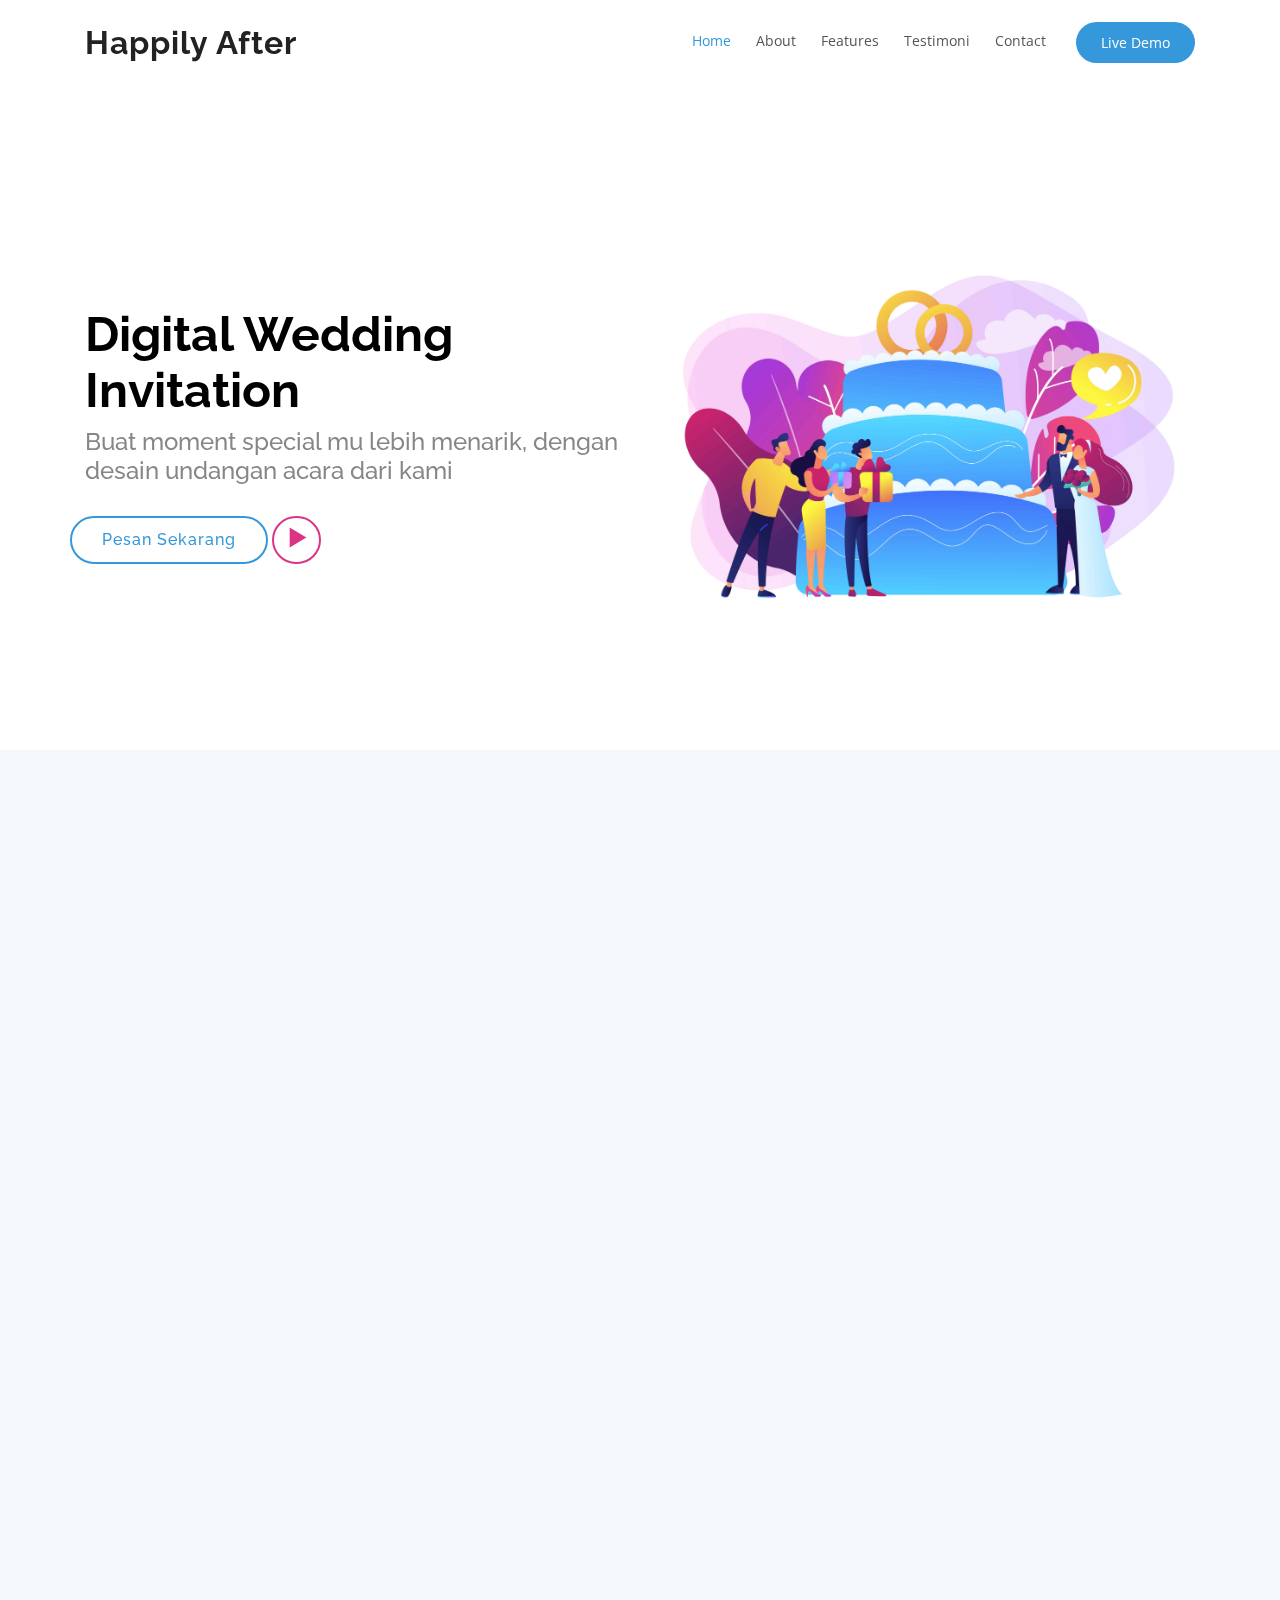
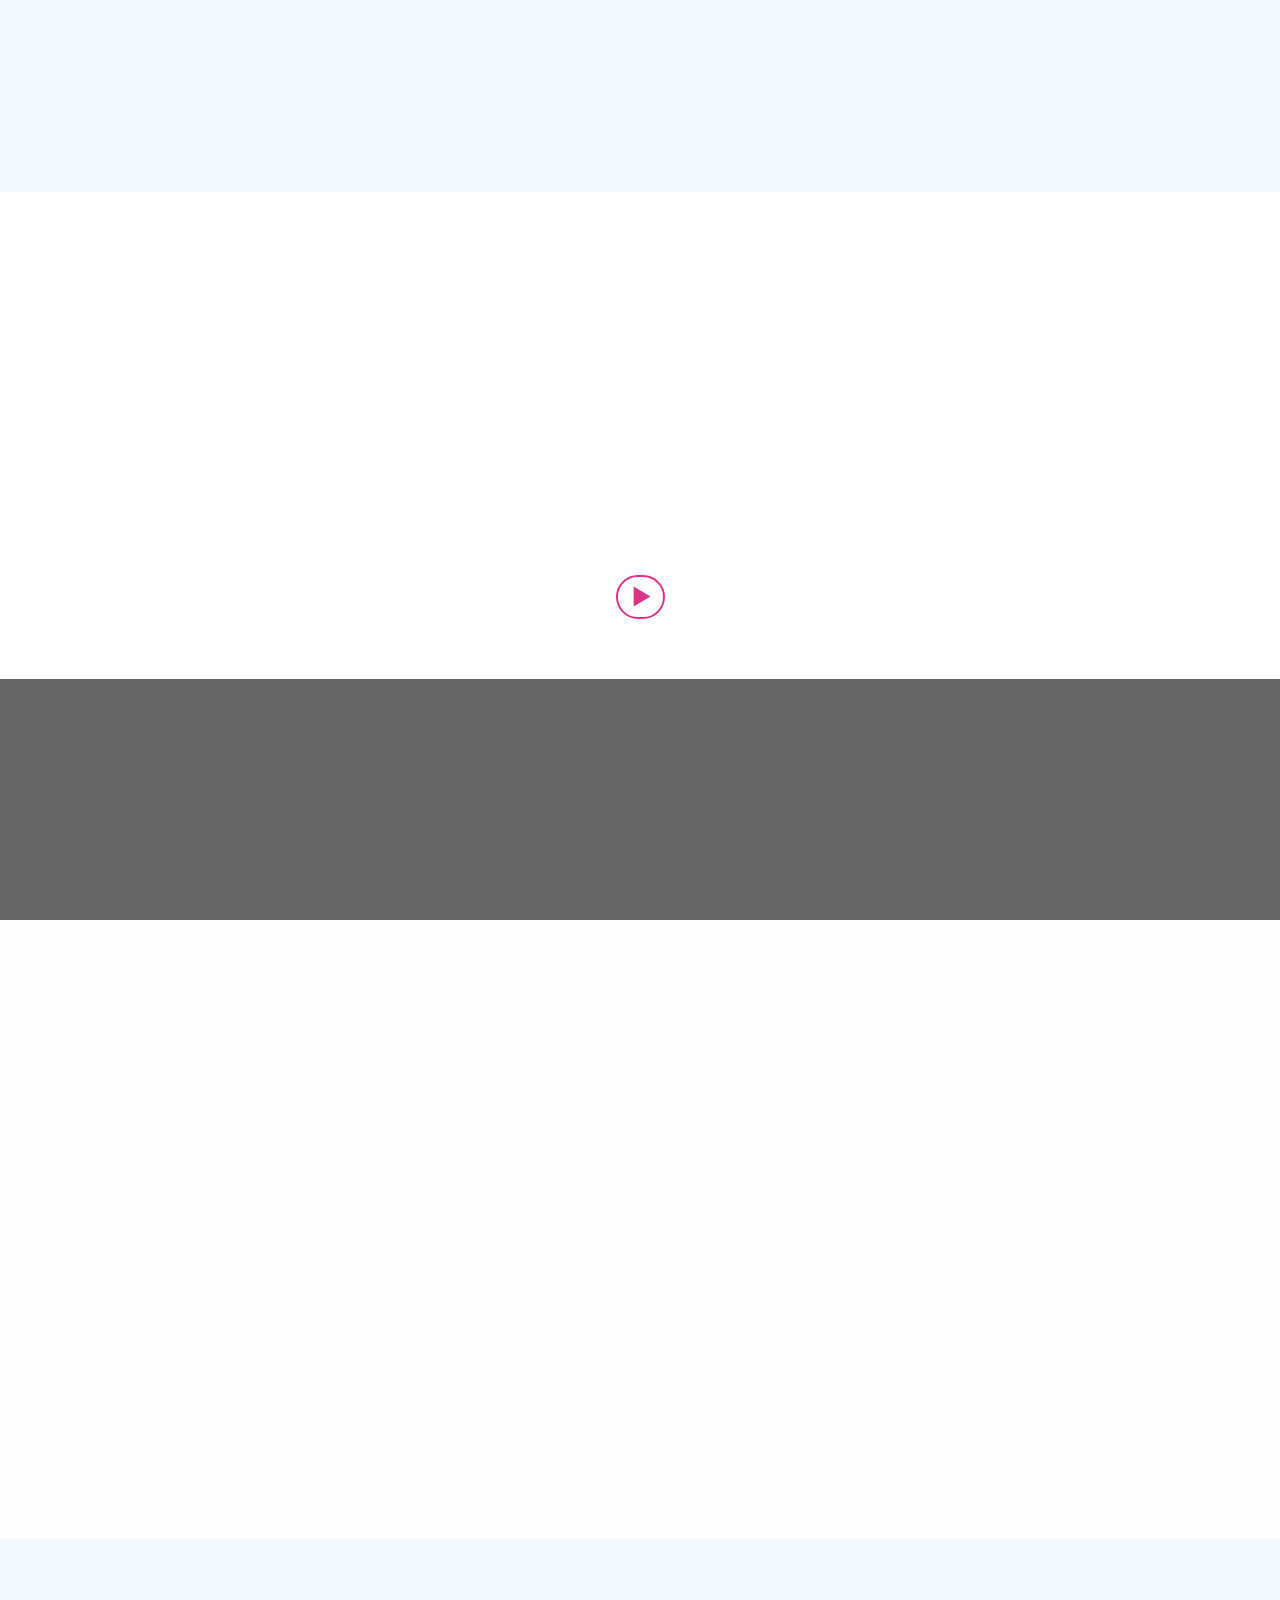
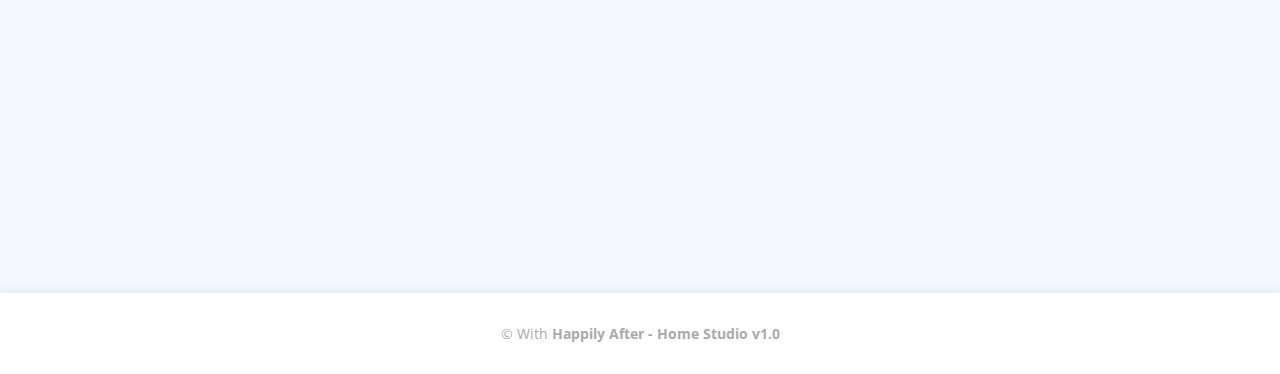
==== commit 37f70e42: "commit-final-Index" ====
--- a/index.html
+++ b/index.html
@@ -1,4 +1,6 @@
-<!DOCTYPE html>
+<!DOCTYPE html PUBLIC "-//W3C//DTD XHTML 1.0 Transitional//EN"
+"http://www.w3.org/TR/xhtml1/DTD/xhtml1-transitional.dtd"
+Cache-Control:public;>
 <html lang="en">
   <head>
     <meta charset="utf-8">
@@ -28,7 +30,7 @@
   </head>
 
   <!-- <body oncontextmenu="return false" onkeydown="return false;" onmousedown="return false;"> -->
-  <body>
+  <body loading="lazy">
     <!-- ======= Header ======= -->
     <header id="header" class="fixed-top d-flex align-items-center">
       <div class="container d-flex align-items-center">
@@ -73,7 +75,7 @@
           </div>
         </div>
         <div class="col-lg-6 order-1 order-lg-2 hero-img" data-aos="fade-left" data-aos-delay="1200">
-          <img src="img/hero-img.jpg" class="img-fluid animated" alt="">
+          <img src="img/hero-img.jpg" class="img-fluid animated" alt="" loading="lazy">
         </div>
       </div>
     </div>
@@ -409,7 +411,6 @@
     <script src="vendor/jquery/jquery.min.js"></script>
     <script src="vendor/bootstrap/js/bootstrap.bundle.min.js"></script>
     <script src="vendor/jquery.easing/jquery.easing.min.js"></script>
-    <script src="public/vendor/counterup/counterup.min.js"></script>
     <script src="vendor/owl.carousel/owl.carousel.min.js"></script>
     <script src="vendor/aos/aos.js"></script>
 
@@ -418,9 +419,10 @@
     
     <!-- Template Main JS File -->
     <script src="js/main.js"></script>
-
+  
     <!-- Aos Inti -->
     <script>
+      // Aos init
       AOS.init({
         duration: 1000,
         easing: "ease-in-out",
--- a/css/style.css
+++ b/css/style.css
@@ -921,84 +921,6 @@
   font-size: 14px;
 }
 
-/* .contact .php-email-form .validate {
-  display: none;
-  color: red;
-  margin: 0 0 15px 0;
-  font-weight: 400;
-  font-size: 13px;
-}
-
-.contact .php-email-form .error-message {
-  display: none;
-  color: #fff;
-  background: #ed3c0d;
-  text-align: left;
-  padding: 15px;
-  font-weight: 600;
-}
-
-.contact .php-email-form .error-message br + br {
-  margin-top: 25px;
-}
-
-.contact .php-email-form .sent-message {
-  display: none;
-  color: #fff;
-  background: #18d26e;
-  text-align: center;
-  padding: 15px;
-  font-weight: 600;
-}
-
-.contact .php-email-form .loading {
-  display: none;
-  background: #fff;
-  text-align: center;
-  padding: 15px;
-}
-
-.contact .php-email-form .loading:before {
-  content: "";
-  display: inline-block;
-  border-radius: 50%;
-  width: 24px;
-  height: 24px;
-  margin: 0 10px -6px 0;
-  border: 3px solid #18d26e;
-  border-top-color: #eee;
-  -webkit-animation: animate-loading 1s linear infinite;
-  animation: animate-loading 1s linear infinite;
-}
-
-.contact .php-email-form input, .contact .php-email-form textarea {
-  border-radius: 0;
-  box-shadow: none;
-  font-size: 14px;
-}
-
-.contact .php-email-form button[type="submit"] {
-  background: #3498db;
-  border: 0;
-  padding: 10px 24px;
-  color: #fff;
-  transition: 0.4s;
-  border-radius: 50px;
-}
-
-.contact .php-email-form button[type="submit"]:hover {
-  background: #2383c4;
-}
-
-@-webkit-keyframes animate-loading {
-  0% {
-    transform: rotate(0deg);
-  }
-  100% {
-    transform: rotate(360deg);
-  }
-} */
-
 @keyframes animate-loading {
   0% {
     transform: rotate(0deg);
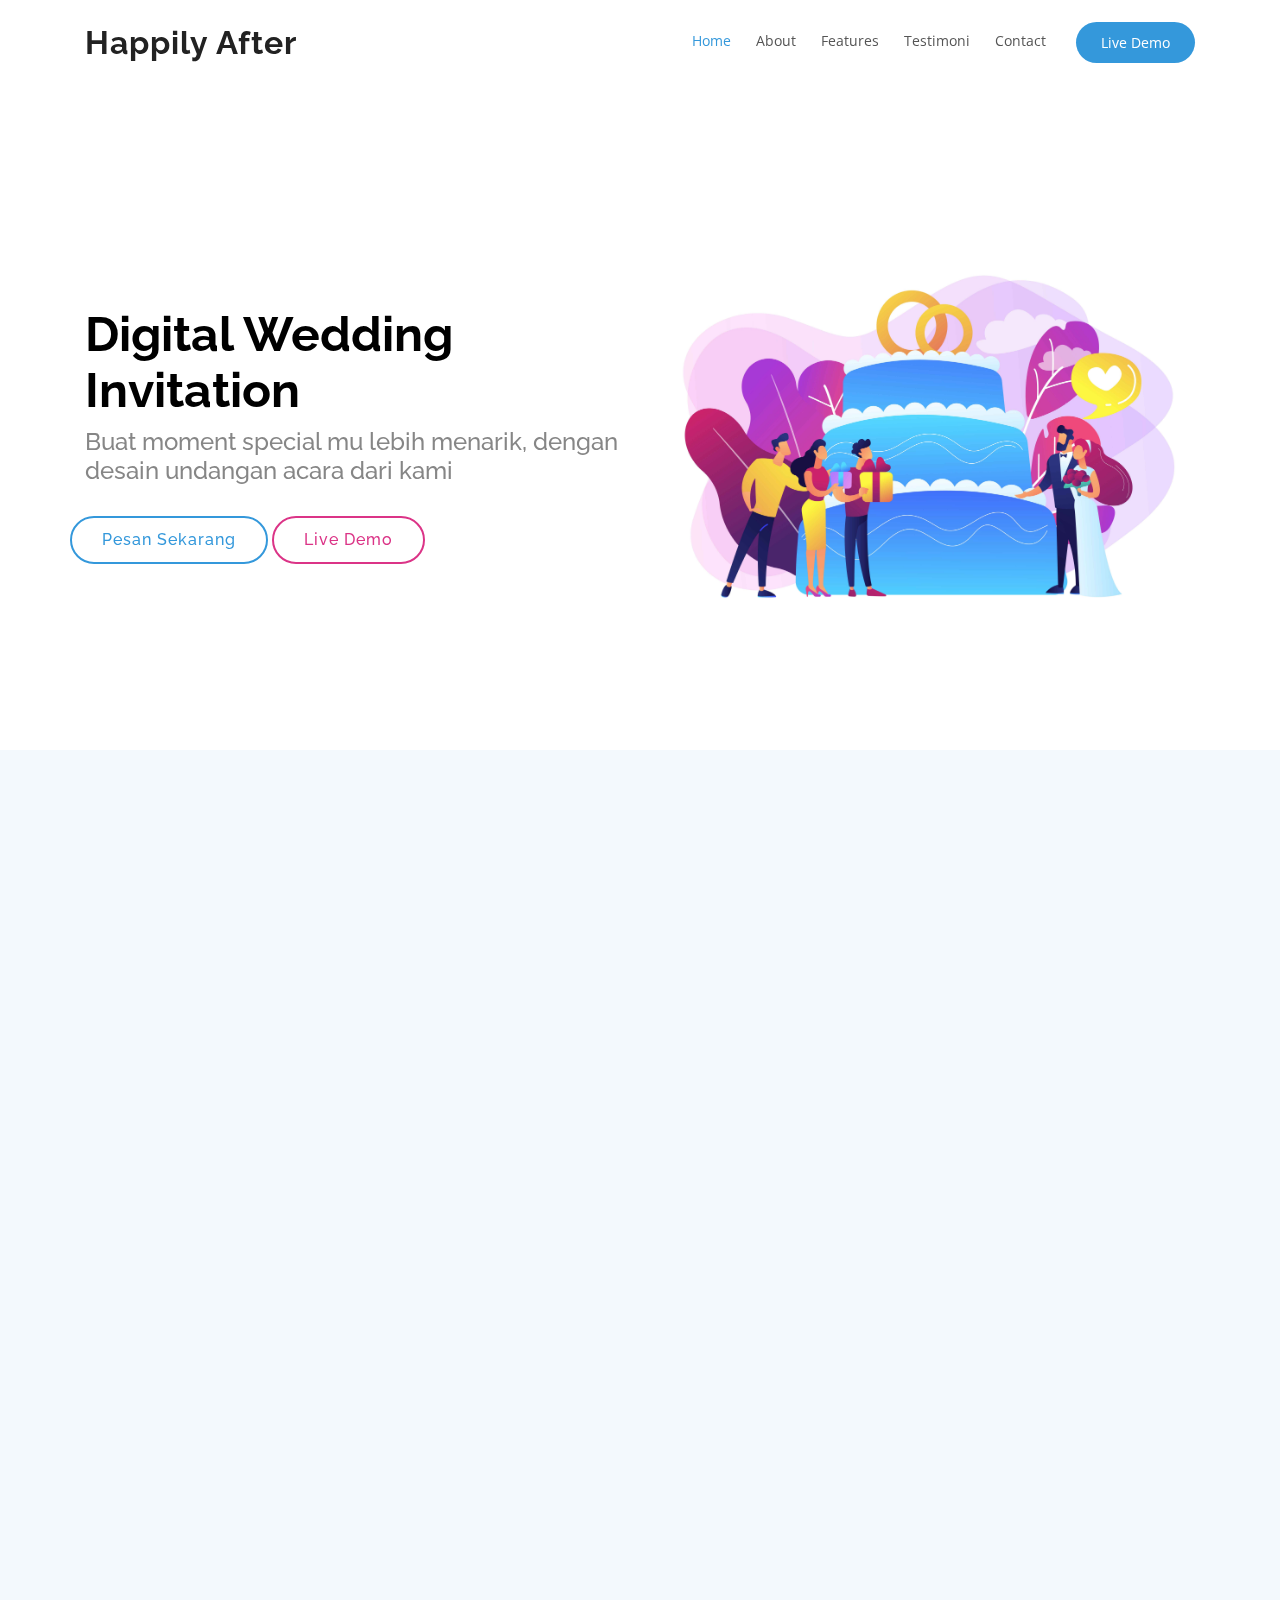
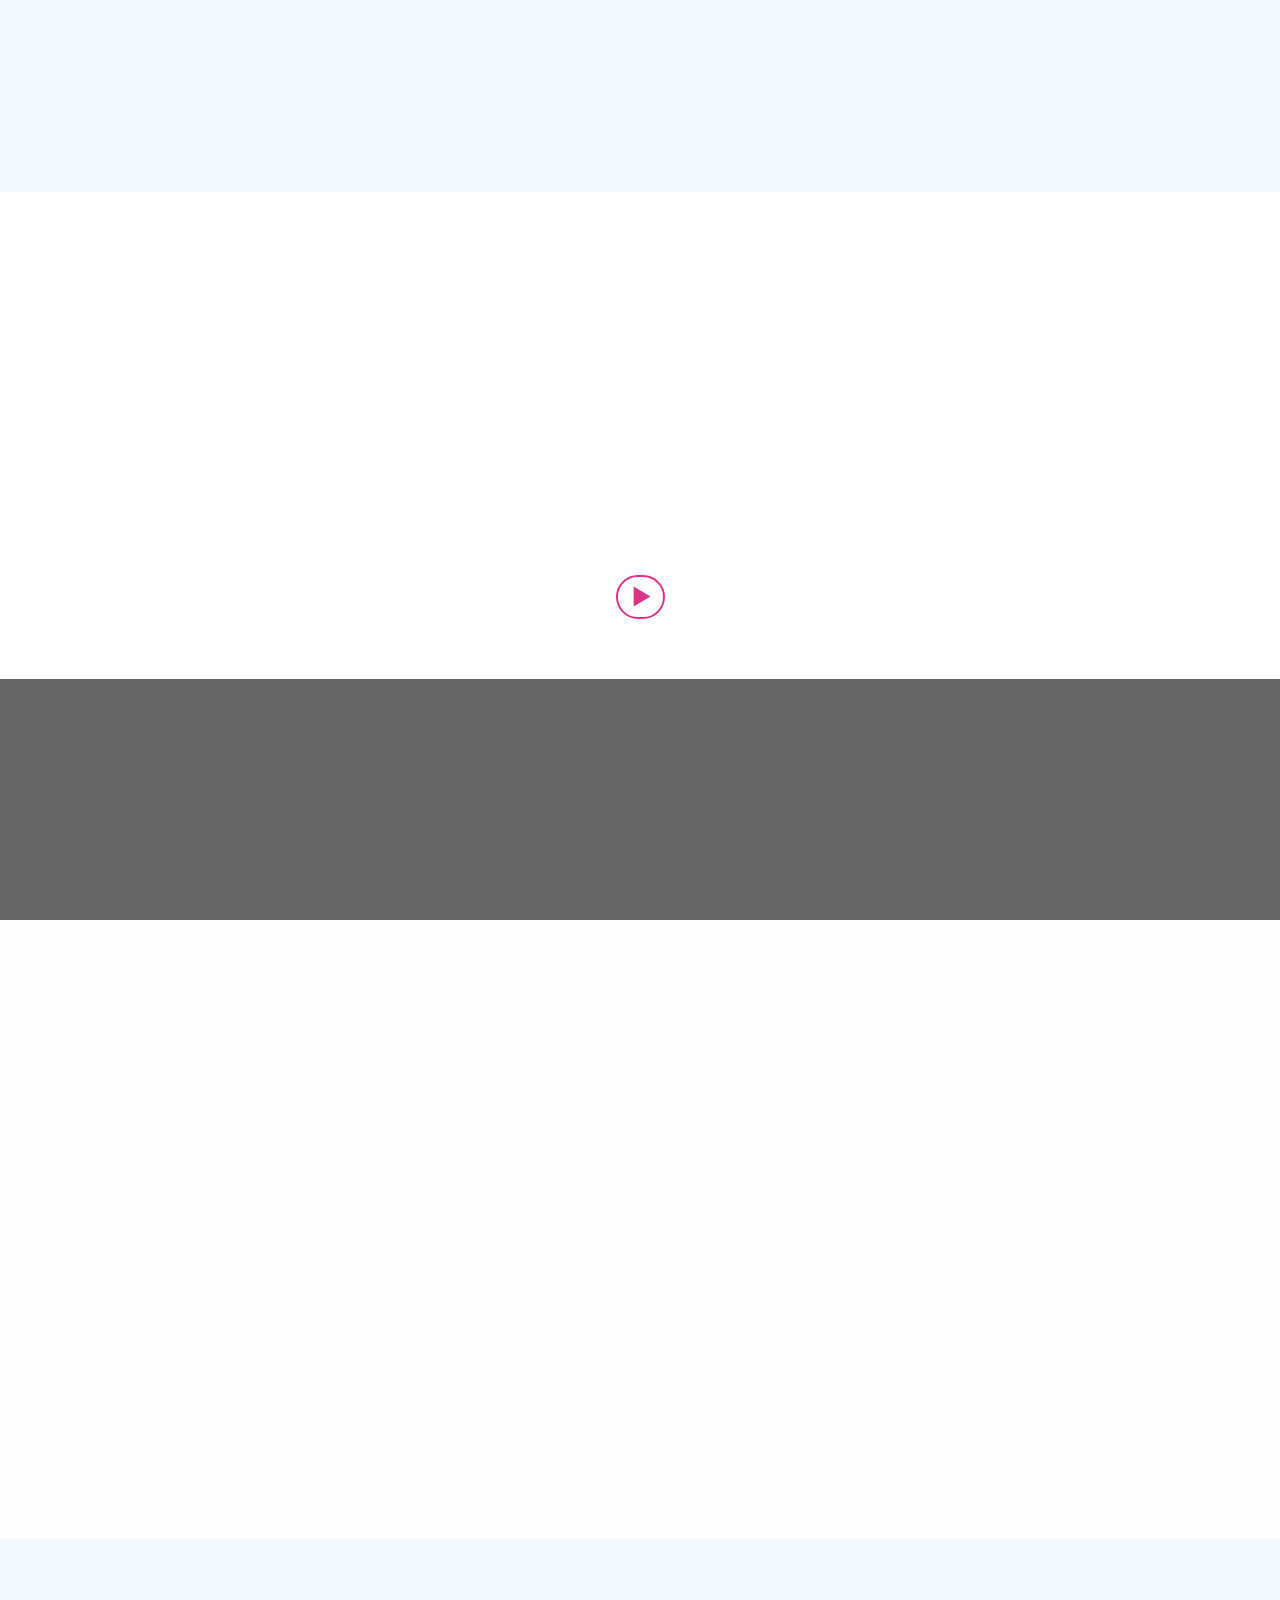
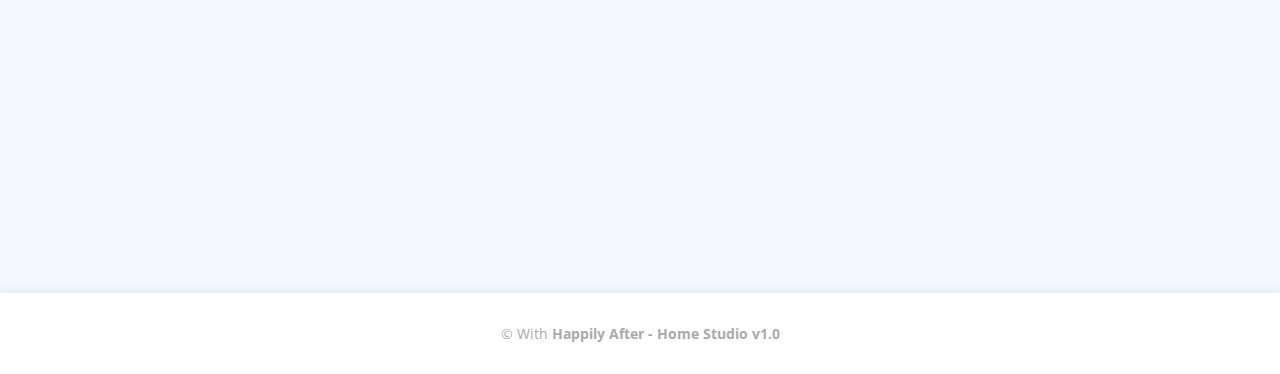
==== commit 4b3c36e1: "Final Commit-5" ====
--- a/index.html
+++ b/index.html
@@ -29,8 +29,8 @@
 
   </head>
 
-  <!-- <body oncontextmenu="return false" onkeydown="return false;" onmousedown="return false;"> -->
-  <body loading="lazy">
+  <body oncontextmenu="return false" onkeydown="return false;" onmousedown="return false;">
+  <!-- <body loading="lazy"> -->
     <!-- ======= Header ======= -->
     <header id="header" class="fixed-top d-flex align-items-center">
       <div class="container d-flex align-items-center">
@@ -68,8 +68,9 @@
           </h2>
           <div data-aos="fade-up" data-aos-delay="1800" class="btn-hero">
             <div class="row">
-              <a href="https://api.whatsapp.com/send?phone=6282262226562&text=Hallo%20happily%20after,%20Saya%20mau%20pesan%20undangan%20pernikahan." class="btn-get-started scrollto">Pesan Sekarang</a> &nbsp;
-              <a href="https://ha-demo.netlify.app" class="btn-get-live p-0"><i class='bx bx-play text-center ml-1' style="font-size: 40px;" ></i></a>
+              <a href="https://api.whatsapp.com/send?phone=6285156896154&text=Hallo%20happily%20after,%20Saya%20mau%20pesan%20undangan%20pernikahan." class="btn-get-started scrollto">Pesan Sekarang</a> &nbsp;
+              <a href="https://ha-demo.netlify.app" class="btn-get-live scrollto">Live Demo</a>
+              <!-- <a href="https://ha-demo.netlify.app" class="btn-get-live p-0">Live Demo</a> -->
             </div>
             
           </div>
@@ -237,7 +238,7 @@
             <p class="cta-text"> Hubungi kami via whatsapp atau pun email, Kami akan selalu siap membantu kamu.</p>
           </div>
           <div class="col-lg-3 cta-btn-container text-center">
-            <a class="cta-btn align-middle" href="https://api.whatsapp.com/send?phone=6282262226562&text=Hallo%20happily%20after,%20Saya%20mau%20pesan%20undangan%20pernikahan." class="btn-get-started scrollto">Hubungi Kami</a>
+            <a class="cta-btn align-middle" href="https://api.whatsapp.com/send?phone=6285156896154&text=Hallo%20happily%20after,%20Saya%20mau%20pesan%20undangan%20pernikahan." class="btn-get-started scrollto">Hubungi Kami</a>
           </div>
         </div>
 
@@ -250,7 +251,7 @@
 
         <div class="section-title" data-aos="fade-up">
           <h2>Testimoni</h2>
-          <p>Apa Kata Mereka Yang Sudah Menjadi Bagian Dari Happily After <p style="color: red;">(!!! UNDER MAINTANCE !!!)</p></p>
+          <p>Apa Kata Mereka Yang Sudah Menjadi Bagian Dari Happily After <p style="color: #e80368;">(!!! UNDER MAINTENANCE !!!)</p></p>
         </div>
 
         <div class="owl-carousel testimonials-carousel" data-aos="fade-up" data-aos-delay="200">
@@ -343,7 +344,7 @@
               </p>
               <div class="social-links">
                 <a href="#" class="instagram"><i class="icofont-instagram"></i></a>
-                <a href="https://api.whatsapp.com/send?phone=82262226562&text=Hallo%20happily%20after,%20Saya%20mau%20pesan%20undangan%20pernikahan." class="btn-get-started scrollto" class="whatsapp"><i class="icofont-whatsapp"></i></a>
+                <a href="https://api.whatsapp.com/send?phone=6285156896154&text=Hallo%20happily%20after,%20Saya%20mau%20pesan%20undangan%20pernikahan." class="btn-get-started scrollto" class="whatsapp"><i class="icofont-whatsapp"></i></a>
               </div>
             </div>
           </div>
@@ -358,7 +359,7 @@
               
               <div>
                 <i class="ri-phone-line"></i>
-                <p>+62 8</p>
+                <p>085156896154</p>
               </div>
 
             </div>
